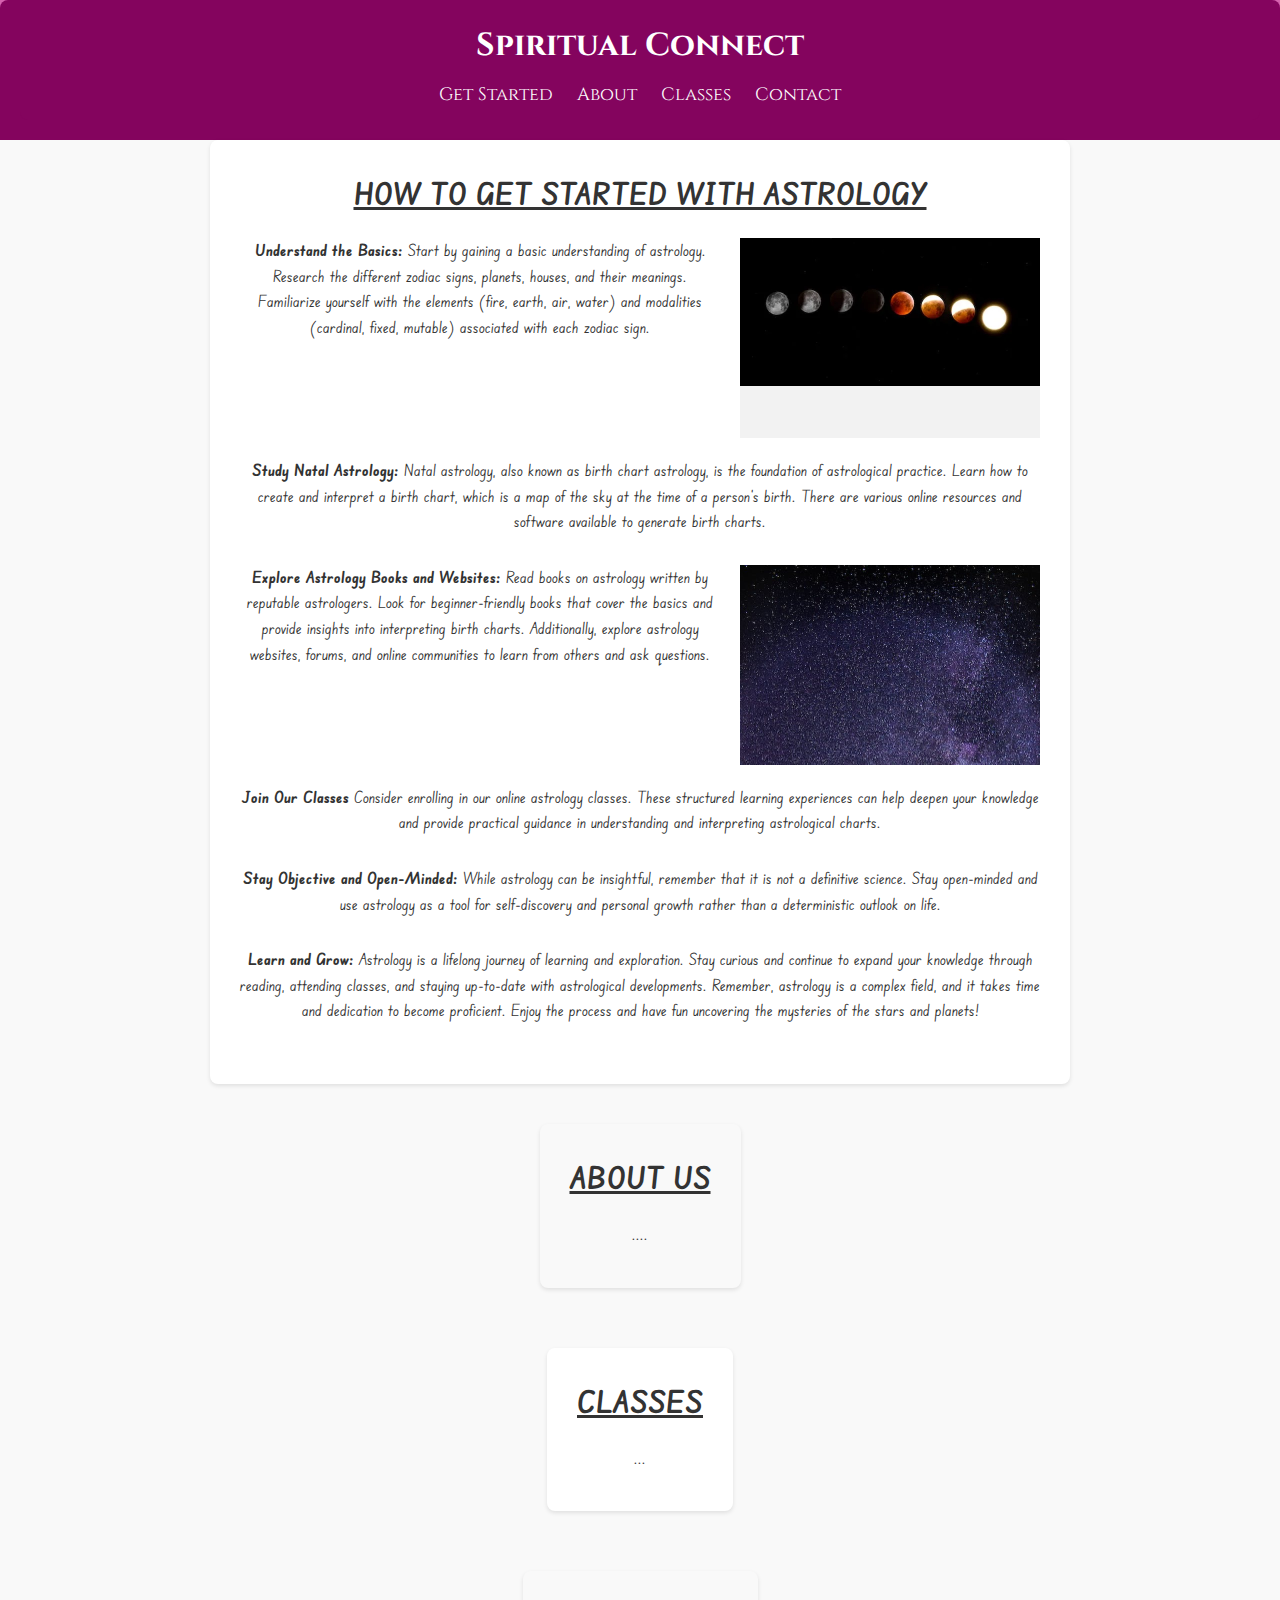
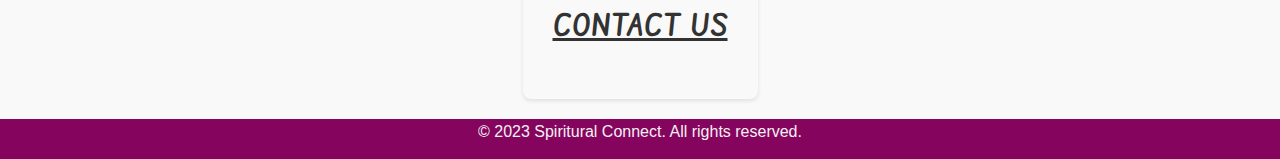
==== index.html @ 1abd909b "add image and style to first section" ====
<!DOCTYPE html>
<html lang="en">

<head>

    <meta charset="UTF-8">
    <meta http-equiv="X-UA-Compatible" content="IE=edge">
    <meta name="viewport" content="width=device-width, initial-scale=1.0">
    <meta name="description" content="" />
    <meta name="keywords" content="" />
    <meta name="author" content="" />

    <link rel="stylesheet" href="assets/css/style.css">
    <title> Spiritual Connect</title>

</head>

<body>
    <header>
        <h1>Spiritual Connect</h1>

        <nav>
            <a href="#get-started">Get Started</a>
            <a href="#about">About</a>
            <a href="#classes">Classes</a>
            <a href="#contact">Contact</a>
    
        </nav>
    </header>



    <main>
        <!--Start of get started section-->
        <section id="get-started">
            <h2><u>HOW TO GET STARTED WITH ASTROLOGY</u></h2>
          
            <div class="content">
              <p><strong>Understand the Basics:</strong>
                Start by gaining a basic understanding of astrology.
                Research the different zodiac signs, planets, houses, and their meanings. 
                Familiarize yourself with the elements (fire, earth, air, water) and modalities (cardinal, fixed, mutable) associated with each zodiac sign.
              </p>
              <div class="image-container">
                <img src="assets/images/moon.image.webp" alt="Moon phases">
              </div>
            </div>
          
            <div class="content">
              <p><strong>Study Natal Astrology:</strong>
                Natal astrology, also known as birth chart astrology, is the foundation of astrological practice. 
                Learn how to create and interpret a birth chart, which is a map of the sky at the time of a person's birth. 
                There are various online resources and software available to generate birth charts.
              </p>
            </div>
          
            <div class="content">
              <p><strong>Explore Astrology Books and Websites:</strong>
                Read books on astrology written by reputable astrologers.
                Look for beginner-friendly books that cover the basics and provide insights into interpreting birth charts.
                Additionally, explore astrology websites, forums, and online communities to learn from others and ask questions.
              </p>
              <div class="image-container">
                <img src="assets/images/stars.image.jpeg" alt="stars image">
              </div>
            </div>
          
            <div class="content">
              <p><strong>Join Our Classes</strong>
                Consider enrolling in our online astrology classes. 
                These structured learning experiences can help deepen your knowledge and provide practical guidance in understanding and interpreting astrological charts.
              </p>
            </div>
          
            <div class="content">
              <p><strong>Stay Objective and Open-Minded:</strong>
                While astrology can be insightful, remember that it is not a definitive science. 
                Stay open-minded and use astrology as a tool for self-discovery and personal growth rather than a deterministic outlook on life.
              </p>
            </div>
          
            <div class="content">
              <p>
                <strong>Learn and Grow:</strong>
                Astrology is a lifelong journey of learning and exploration. 
                Stay curious and continue to expand your knowledge through reading, attending classes, and staying up-to-date with astrological developments.
                Remember, astrology is a complex field, and it takes time and dedication to become proficient. 
                Enjoy the process and have fun uncovering the mysteries of the stars and planets!
              </p>
            </div>
          </section>
          

        

         <!--start of About Section -->
        <section id="about">
            <h2> <u>   ABOUT US  </u> </h2>
            <p>....</p>
        
        </section>

        <section id="classes"> 
        <h2> <u> CLASSES </u> </h2>
            <p> ...</p>
            </section>

        <section id="contact"> 
            <h2> <u> CONTACT US </u> </h2>

        </section>
    </main>





    <footer>
        <p>&copy; 2023 Spiritural Connect. All rights reserved.</p>
    </footer>



</body>

</html>
---- assets/css/style.css ----
@import url('https://fonts.googleapis.com/css2?family=Cinzel:wght@600&family=Edu+SA+Beginner&display=swap');

html {
    scroll-behavior: smooth;
}

/* Reset default margin and padding for all elements */
body, h1, h2, h3, p, ul, li {
    margin: 0;
    padding: 0;
}

body {
    line-height: 1.6;
}

/* Center the content within the viewport */
.container {
    display: flex;
    justify-content: center;
    align-items: center;
    min-height: 100vh;
    background-color: #f9f9f9;
}

/* Add spacing around the header */
header {
    text-align: center;
    padding: 20px;
    background-color: #84045e;
    color: #fff;
    border-radius: 8px 8px 0 0;
    font-family: cinzel, sans-serif;
}

/* Style the navigation links */
nav {
    background-color: #84045e;
    padding: 10px;
    text-align: center;
    border-radius: 0 0 8px 8px;
}

nav a {
    color: #fff;
    text-decoration: none;
    margin: 0 10px;
    font-size: 18px;

}

/* Style the sections */
section {
    padding: 50px;
    text-align: center;
}

section:nth-child(even) {
    background-color: #f9f9f9;
}

/* Add spacing between the sections */
section:not(:first-child) {
    margin-top: 20px;
}

nav a:hover {
    text-decoration: underline;
}



/* Center the content within the viewport */
main {
    display: flex;
    flex-direction: column;
    justify-content: center;
    align-items: center;
    min-height: 100vh;
    background-color: #f9f9f9;
    font-family: edu sa beginner;

}

/* Style sections */
section {
    max-width: 800px;
    margin: 20px;
    padding: 30px;
    background-color: #fff;
    box-shadow: 0 2px 4px rgba(0, 0, 0, 0.1);
    border-radius: 8px;
}



section h2 {
    font-size: 30px;
    margin-bottom: 20px;
}

section p {
    font-size: 16px;
    margin-bottom: 10px;
}

/* Add spacing between sections */
section:not(:first-child) {
    margin-top: 40px;
}

/* Global styles */
body {
    font-family: Arial, sans-serif;
    margin: 0;
    padding: 0;
    background-color: #d662af;
    color: #333;
}

h2 {
    text-align: center;
}

/* Add Images to get started */
/* Style for the section container */
#get-started {
    max-width: 800px; /* Adjust as needed */
    margin: 0 auto; /* Center the section horizontally */
  }
  
  /* Style for the content container */
  .content {
    margin-bottom: 20px; /* Add spacing between content sections */
    display: flex; /* Use flexbox to display text and image side by side */
    align-items: flex-start; /* Align items at the top */
  }
  
  /* Style for the images */
  .image-container {
    flex-shrink: 0; /* Prevent the image from shrinking to fit */
    margin-left: 20px; /* Add spacing between the text and image */
    max-width: 300px; /* Limit the width of the images */
    height: 200px; /* Set the height of the image container */
    background-color: #f2f2f2; /* Add a background color for better visibility */
    overflow: hidden; /* Hide any overflowing image content */
  }
  
  .image-container img {
    width: 100%;
    height: auto;
    display: block;
  }
  


footer {
    background-color: #84045e;
    color: #f5f0f3;
    text-align: center;
    width: 100%;
    height: 2.5rem;

}
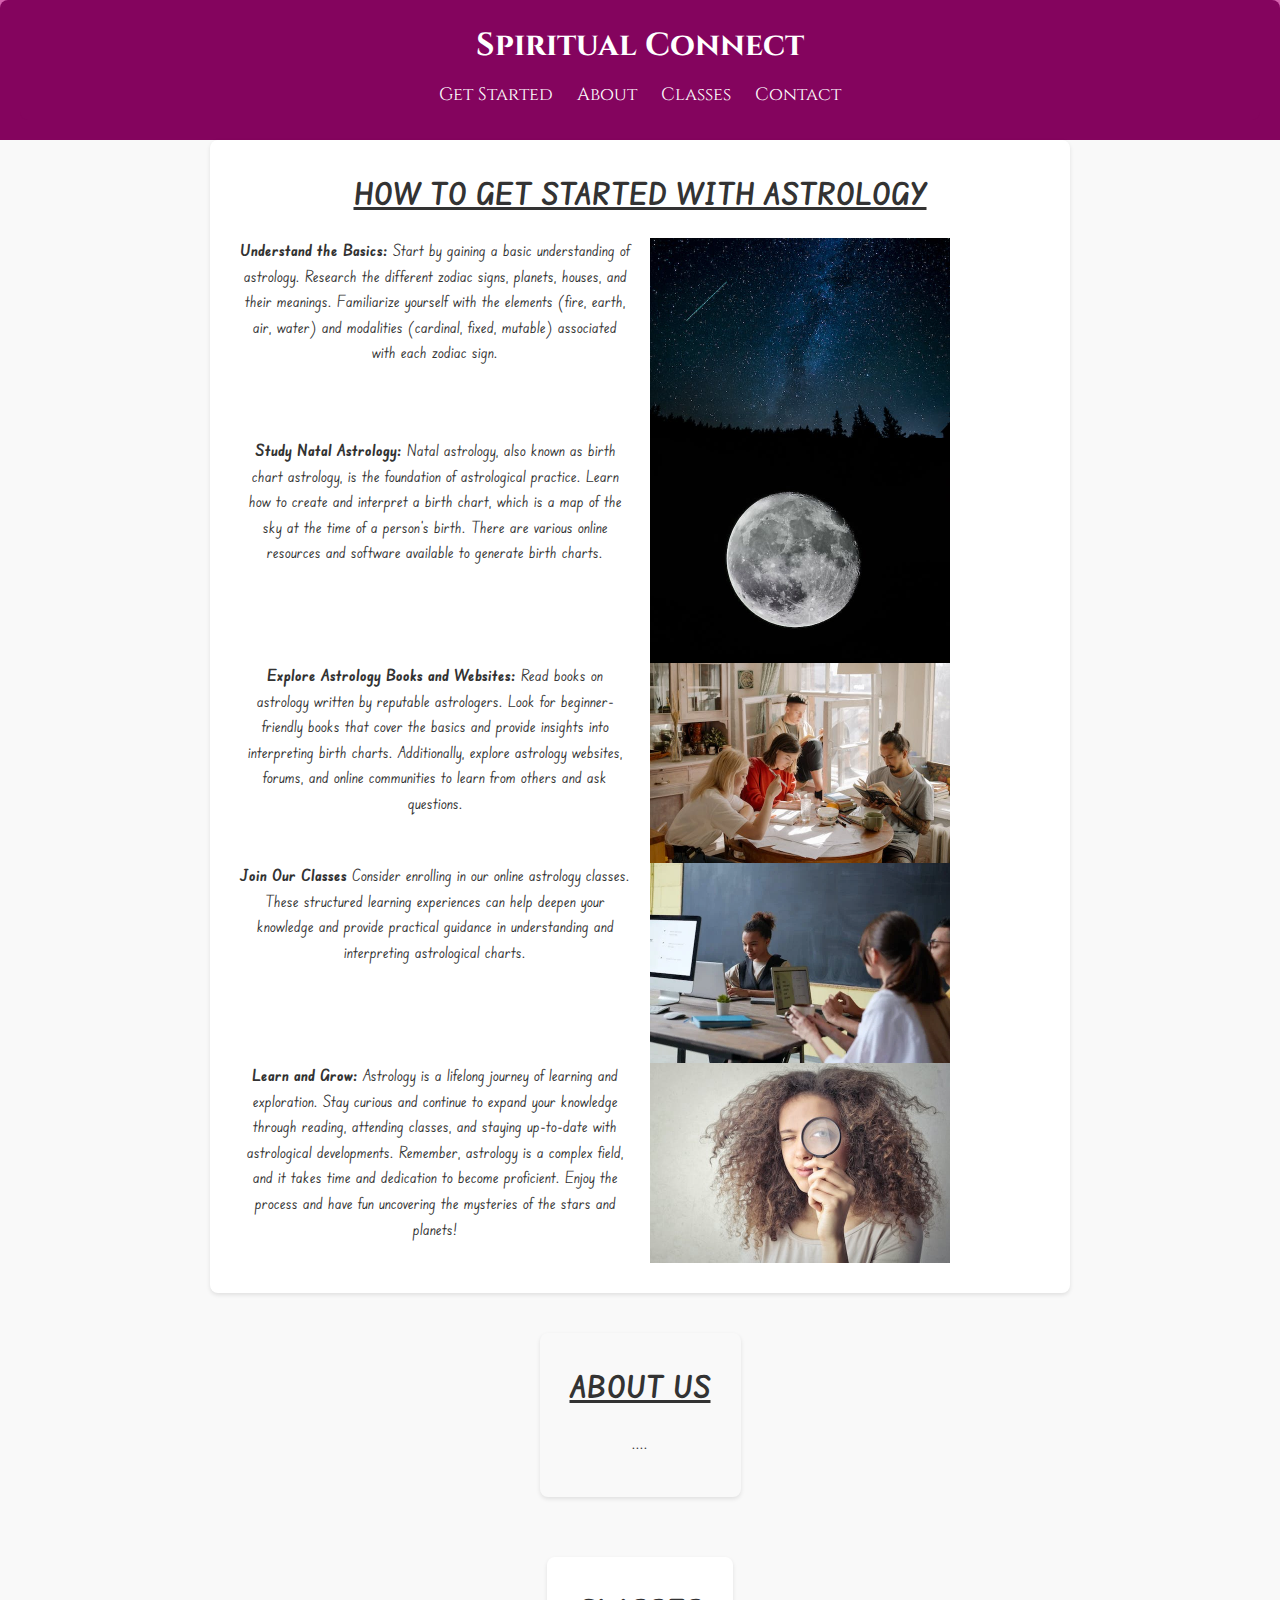
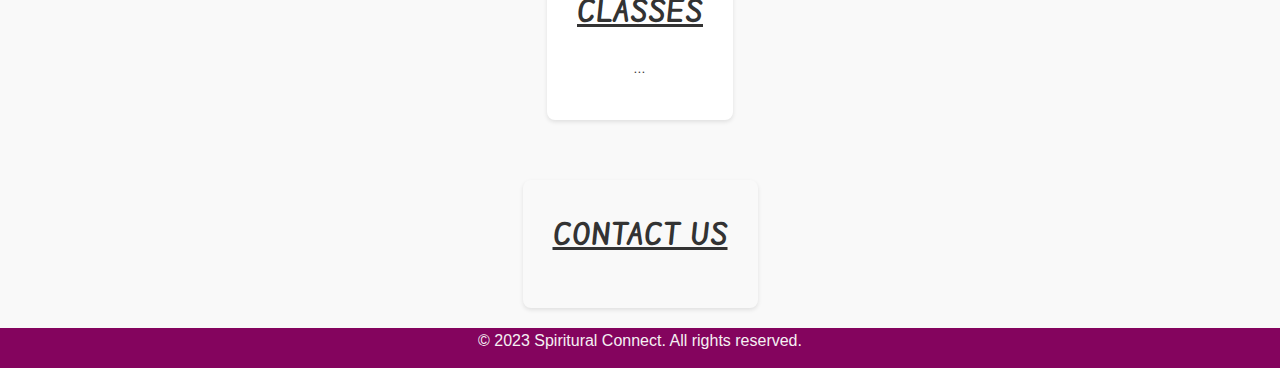
==== commit bc463ad0: "add images to first section" ====
--- a/index.html
+++ b/index.html
@@ -24,88 +24,112 @@
             <a href="#about">About</a>
             <a href="#classes">Classes</a>
             <a href="#contact">Contact</a>
-    
+
         </nav>
     </header>
 
 
 
     <main>
-        <!--Start of get started section-->
         <section id="get-started">
             <h2><u>HOW TO GET STARTED WITH ASTROLOGY</u></h2>
-          
+
             <div class="content">
-              <p><strong>Understand the Basics:</strong>
-                Start by gaining a basic understanding of astrology.
-                Research the different zodiac signs, planets, houses, and their meanings. 
-                Familiarize yourself with the elements (fire, earth, air, water) and modalities (cardinal, fixed, mutable) associated with each zodiac sign.
-              </p>
-              <div class="image-container">
-                <img src="assets/images/moon.image.webp" alt="Moon phases">
-              </div>
+                <div class="text-column">
+                    <p><strong>Understand the Basics:</strong>
+                        Start by gaining a basic understanding of astrology.
+                        Research the different zodiac signs, planets, houses, and their meanings.
+                        Familiarize yourself with the elements (fire, earth, air, water) and modalities (cardinal,
+                        fixed, mutable) associated with each zodiac sign.
+                    </p>
+                </div>
+                <div class="image-column">
+                    <img src="assets/images/stars image updated.jpeg" alt="star image">
+                </div>
             </div>
-          
+
             <div class="content">
-              <p><strong>Study Natal Astrology:</strong>
-                Natal astrology, also known as birth chart astrology, is the foundation of astrological practice. 
-                Learn how to create and interpret a birth chart, which is a map of the sky at the time of a person's birth. 
-                There are various online resources and software available to generate birth charts.
-              </p>
+                <div class="text-column">
+                    <p><strong>Study Natal Astrology:</strong>
+                        Natal astrology, also known as birth chart astrology, is the foundation of astrological
+                        practice.
+                        Learn how to create and interpret a birth chart, which is a map of the sky at the time of a
+                        person's birth.
+                        There are various online resources and software available to generate birth charts.
+                    </p>
+                </div>
+                <div class="image-column">
+                    <img src="assets/images/moon.image.jpeg" alt="moon image">
+                </div>
             </div>
-          
+
+
+
             <div class="content">
-              <p><strong>Explore Astrology Books and Websites:</strong>
-                Read books on astrology written by reputable astrologers.
-                Look for beginner-friendly books that cover the basics and provide insights into interpreting birth charts.
-                Additionally, explore astrology websites, forums, and online communities to learn from others and ask questions.
-              </p>
-              <div class="image-container">
-                <img src="assets/images/stars.image.jpeg" alt="stars image">
-              </div>
+                <div class="text-column">
+                    <p><strong>Explore Astrology Books and Websites:</strong>
+                        Read books on astrology written by reputable astrologers.
+                        Look for beginner-friendly books that cover the basics and provide insights into interpreting
+                        birth charts.
+                        Additionally, explore astrology websites, forums, and online communities to learn from others
+                        and ask questions.
+                    </p>
+                </div>
+                <div class="image-column">
+                    <img src="assets/images/learning.jpeg" alt="moon image">
+                </div>
             </div>
-          
+
             <div class="content">
-              <p><strong>Join Our Classes</strong>
-                Consider enrolling in our online astrology classes. 
-                These structured learning experiences can help deepen your knowledge and provide practical guidance in understanding and interpreting astrological charts.
-              </p>
+                <div class="text-column">
+                    <p><strong>Join Our Classes</strong>
+                        Consider enrolling in our online astrology classes.
+                        These structured learning experiences can help deepen your knowledge and provide practical
+                        guidance in understanding and interpreting astrological charts.
+                    </p>
+
+                </div>
+                <div class="image-column">
+                    <img src="assets/images/classroom.webp" alt="classroom">
+                </div>
             </div>
-          
             <div class="content">
-              <p><strong>Stay Objective and Open-Minded:</strong>
-                While astrology can be insightful, remember that it is not a definitive science. 
-                Stay open-minded and use astrology as a tool for self-discovery and personal growth rather than a deterministic outlook on life.
-              </p>
+                <div class="text-column">
+                    <p>
+                        <strong>Learn and Grow:</strong>
+                        Astrology is a lifelong journey of learning and exploration.
+                        Stay curious and continue to expand your knowledge through reading, attending classes, and
+                        staying up-to-date with astrological developments.
+                        Remember, astrology is a complex field, and it takes time and dedication to become proficient.
+                        Enjoy the process and have fun uncovering the mysteries of the stars and planets!
+                    </p>
+
+
+                </div>
+                <div class="image-column">
+                    <img src="assets/images/curious.jpeg" alt="curious person with magnifying glass">
+                </div>
             </div>
-          
-            <div class="content">
-              <p>
-                <strong>Learn and Grow:</strong>
-                Astrology is a lifelong journey of learning and exploration. 
-                Stay curious and continue to expand your knowledge through reading, attending classes, and staying up-to-date with astrological developments.
-                Remember, astrology is a complex field, and it takes time and dedication to become proficient. 
-                Enjoy the process and have fun uncovering the mysteries of the stars and planets!
-              </p>
-            </div>
-          </section>
-          
 
-        
-
-         <!--start of About Section -->
-        <section id="about">
-            <h2> <u>   ABOUT US  </u> </h2>
-            <p>....</p>
-        
         </section>
 
-        <section id="classes"> 
-        <h2> <u> CLASSES </u> </h2>
+
+
+
+
+        <!--start of About Section -->
+        <section id="about">
+            <h2> <u> ABOUT US </u> </h2>
+            <p>....</p>
+
+        </section>
+
+        <section id="classes">
+            <h2> <u> CLASSES </u> </h2>
             <p> ...</p>
-            </section>
+        </section>
 
-        <section id="contact"> 
+        <section id="contact">
             <h2> <u> CONTACT US </u> </h2>
 
         </section>
--- a/assets/css/style.css
+++ b/assets/css/style.css
@@ -131,29 +131,30 @@
   
   /* Style for the content container */
   .content {
-    margin-bottom: 20px; /* Add spacing between content sections */
-    display: flex; /* Use flexbox to display text and image side by side */
+    display: grid;
+    grid-template-columns: 1fr 1fr; /* Two equal columns */
+    gap: 20px; /* Gap between the columns */
     align-items: flex-start; /* Align items at the top */
   }
   
-  /* Style for the images */
-  .image-container {
-    flex-shrink: 0; /* Prevent the image from shrinking to fit */
-    margin-left: 20px; /* Add spacing between the text and image */
-    max-width: 300px; /* Limit the width of the images */
-    height: 200px; /* Set the height of the image container */
-    background-color: #f2f2f2; /* Add a background color for better visibility */
-    overflow: hidden; /* Hide any overflowing image content */
+  /* Style for the text column */
+  .text-column {
+    /* Add any additional styling for the text column */
   }
   
-  .image-container img {
+  /* Style for the image column */
+  .image-column {
+    max-width: 300px; /* Limit the width of the images */
+  }
+  
+  .image-column img {
     width: 100%;
     height: auto;
     display: block;
   }
   
 
-
+  
 footer {
     background-color: #84045e;
     color: #f5f0f3;
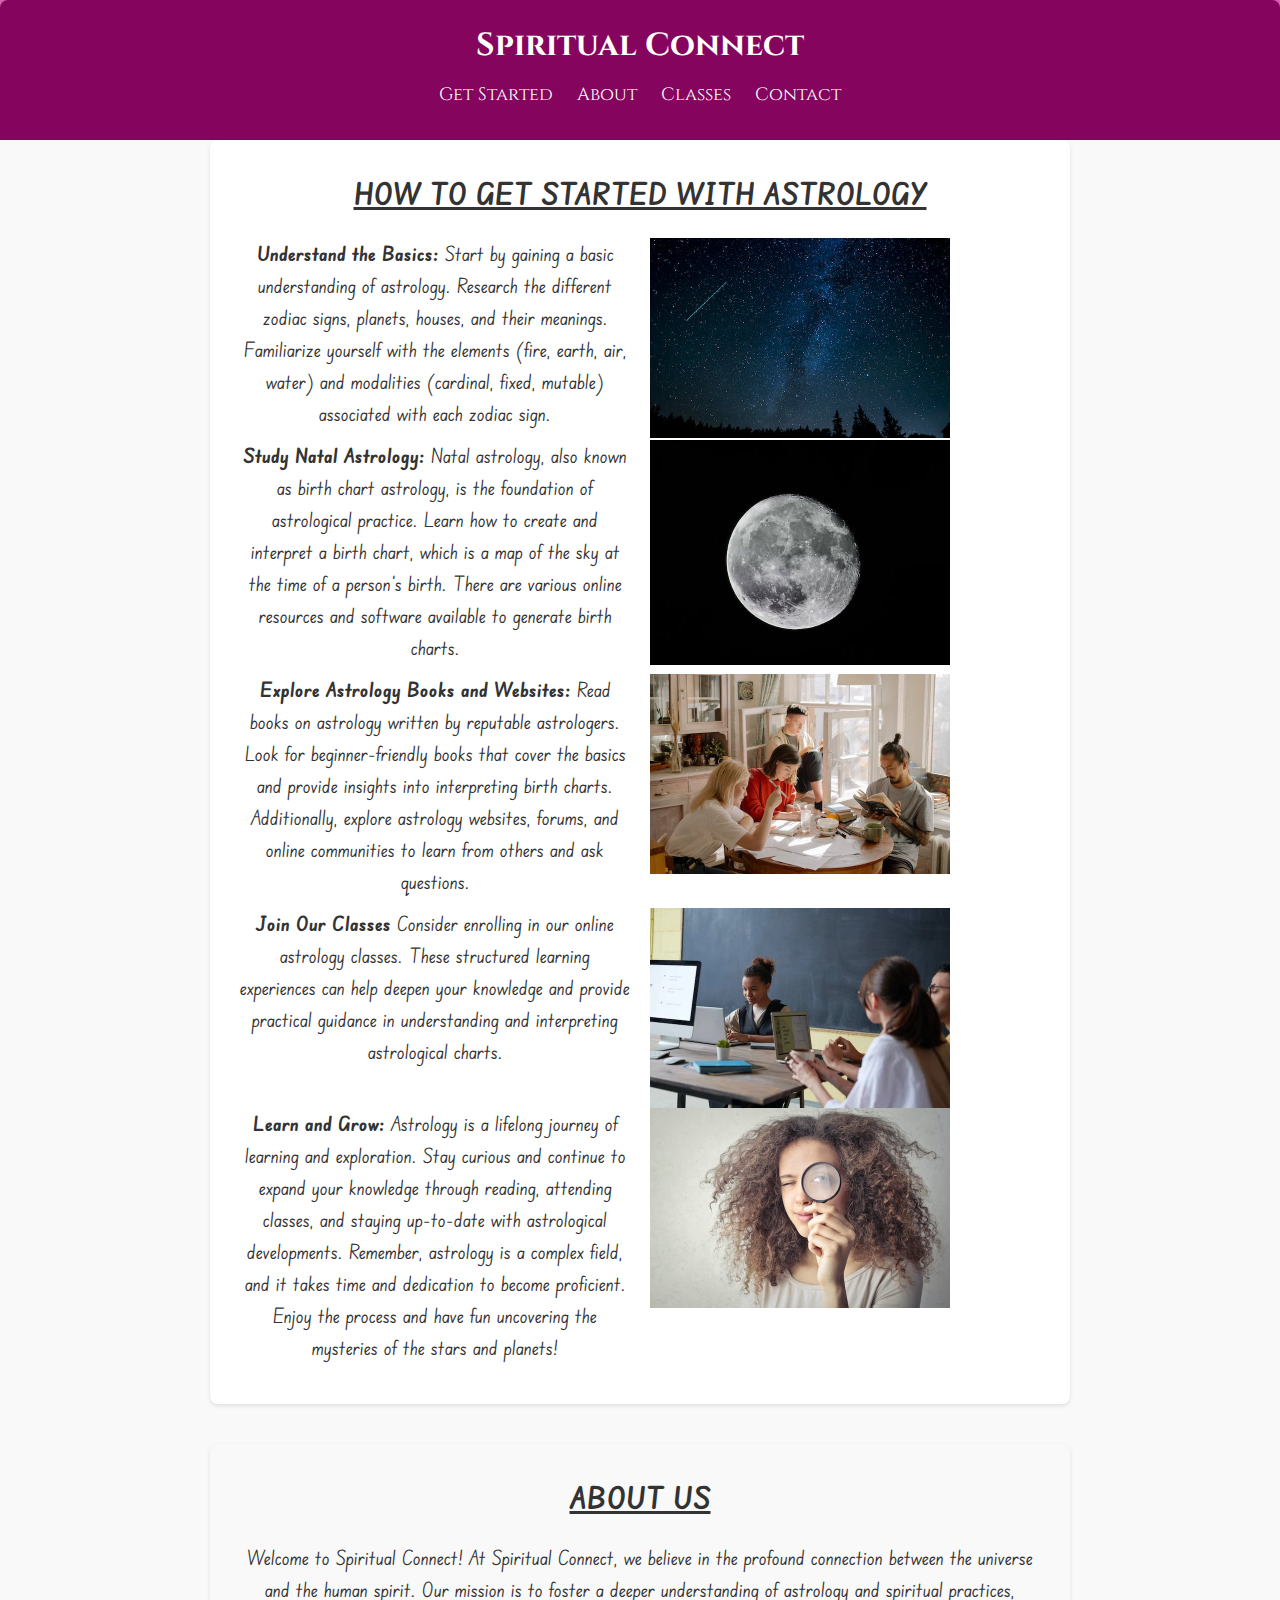
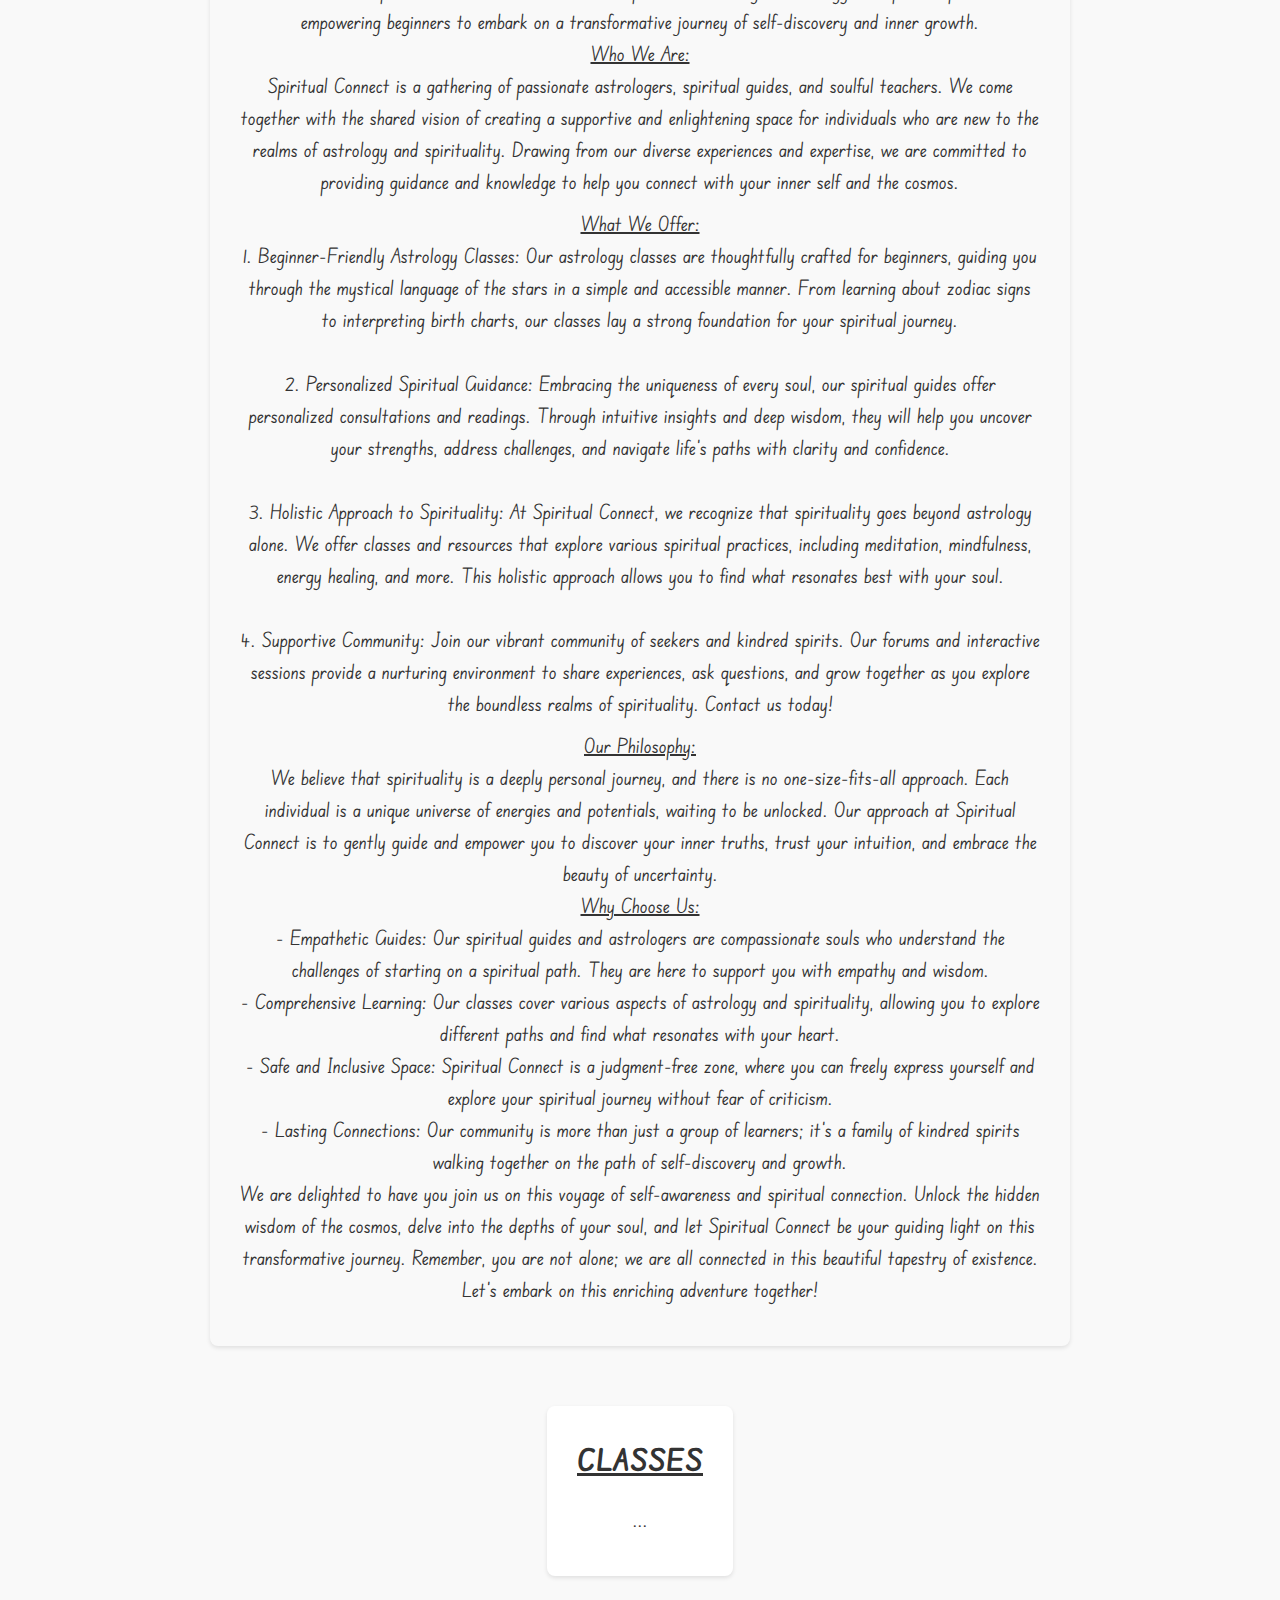
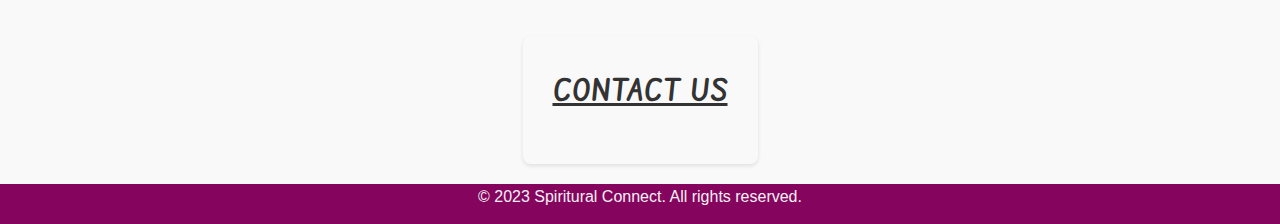
==== commit e9818845: "expand about section and structure it" ====
--- a/index.html
+++ b/index.html
@@ -120,7 +120,53 @@
         <!--start of About Section -->
         <section id="about">
             <h2> <u> ABOUT US </u> </h2>
-            <p>....</p>
+            <p>
+                Welcome to Spiritual Connect!
+
+                At Spiritual Connect, we believe in the profound connection between the universe and the human spirit. Our mission is to foster a deeper understanding of astrology and spiritual practices, empowering beginners to embark on a transformative journey of self-discovery and inner growth.
+                <br>
+             <u> Who We Are: </u> 
+             <br>
+                
+                Spiritual Connect is a gathering of passionate astrologers, spiritual guides, and soulful teachers. We come together with the shared vision of creating a supportive and enlightening space for individuals who are new to the realms of astrology and spirituality. Drawing from our diverse experiences and expertise, we are committed to providing guidance and knowledge to help you connect with your inner self and the cosmos.
+            </p>
+            <p>
+             <u> What We Offer:</u>
+                <br>
+        
+                1. Beginner-Friendly Astrology Classes: Our astrology classes are thoughtfully crafted for beginners, guiding you through the mystical language of the stars in a simple and accessible manner. From learning about zodiac signs to interpreting birth charts, our classes lay a strong foundation for your spiritual journey.
+                <br>
+                <br>
+                2. Personalized Spiritual Guidance: Embracing the uniqueness of every soul, our spiritual guides offer personalized consultations and readings. Through intuitive insights and deep wisdom, they will help you uncover your strengths, address challenges, and navigate life's paths with clarity and confidence.
+                <br>
+                <br>
+                3. Holistic Approach to Spirituality: At Spiritual Connect, we recognize that spirituality goes beyond astrology alone. We offer classes and resources that explore various spiritual practices, including meditation, mindfulness, energy healing, and more. This holistic approach allows you to find what resonates best with your soul.
+                <br>
+                <br>
+                4. Supportive Community: Join our vibrant community of seekers and kindred spirits. Our forums and interactive sessions provide a nurturing environment to share experiences, ask questions, and grow together as you explore the boundless realms of spirituality. Contact us today!
+                
+            </p>
+              
+            <p>
+          <u> Our Philosophy: </u>
+            <br>
+                
+                We believe that spirituality is a deeply personal journey, and there is no one-size-fits-all approach. Each individual is a unique universe of energies and potentials, waiting to be unlocked. Our approach at Spiritual Connect is to gently guide and empower you to discover your inner truths, trust your intuition, and embrace the beauty of uncertainty.
+                <br>
+
+            <u>   Why Choose Us: </u> 
+                <br>
+                - Empathetic Guides: Our spiritual guides and astrologers are compassionate souls who understand the challenges of starting on a spiritual path. They are here to support you with empathy and wisdom.
+                <br>
+                - Comprehensive Learning: Our classes cover various aspects of astrology and spirituality, allowing you to explore different paths and find what resonates with your heart.
+                <br>
+                - Safe and Inclusive Space: Spiritual Connect is a judgment-free zone, where you can freely express yourself and explore your spiritual journey without fear of criticism.
+                <br>
+                - Lasting Connections: Our community is more than just a group of learners; it's a family of kindred spirits walking together on the path of self-discovery and growth.
+                <br>
+                We are delighted to have you join us on this voyage of self-awareness and spiritual connection. Unlock the hidden wisdom of the cosmos, delve into the depths of your soul, and let Spiritual Connect be your guiding light on this transformative journey. Remember, you are not alone; we are all connected in this beautiful tapestry of existence. Let's embark on this enriching adventure together!
+            </p>
+            </p>
 
         </section>
 
--- a/assets/css/style.css
+++ b/assets/css/style.css
@@ -100,7 +100,7 @@
 }
 
 section p {
-    font-size: 16px;
+    font-size: 20px;
     margin-bottom: 10px;
 }
 
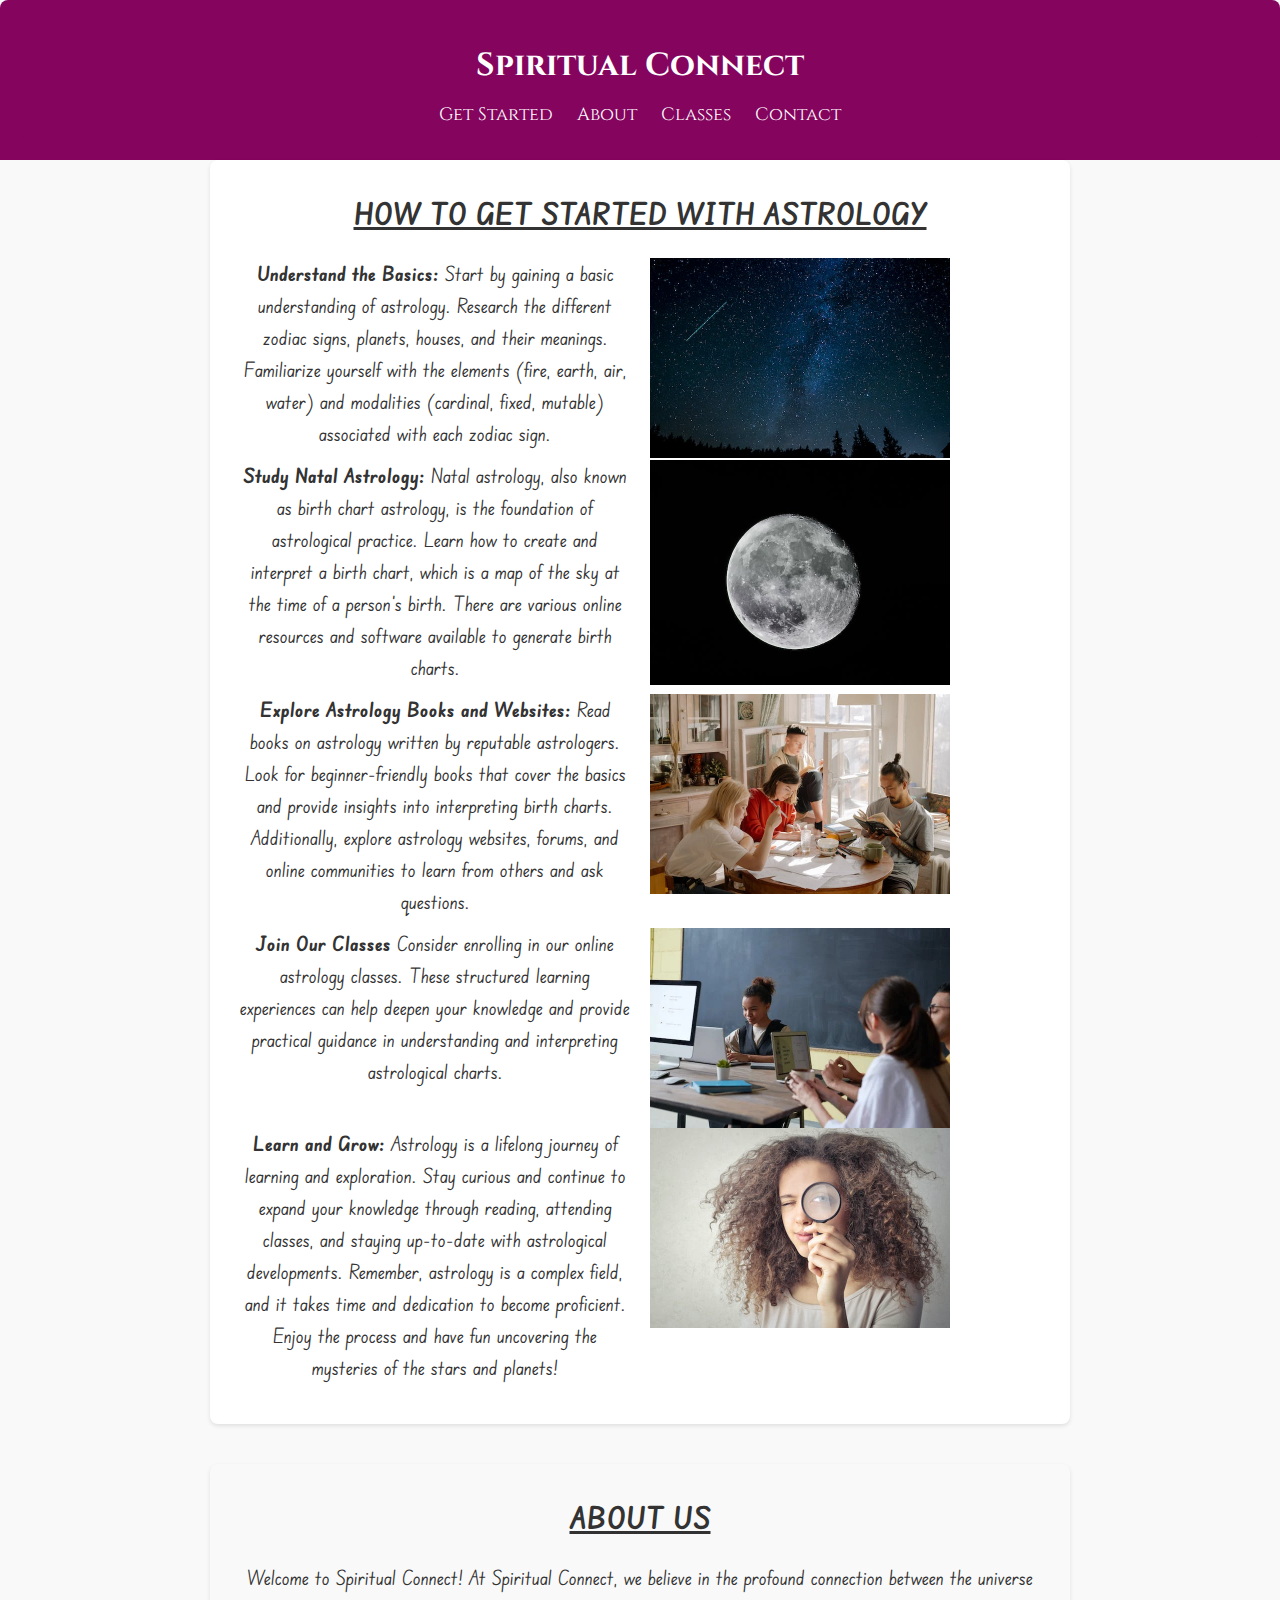
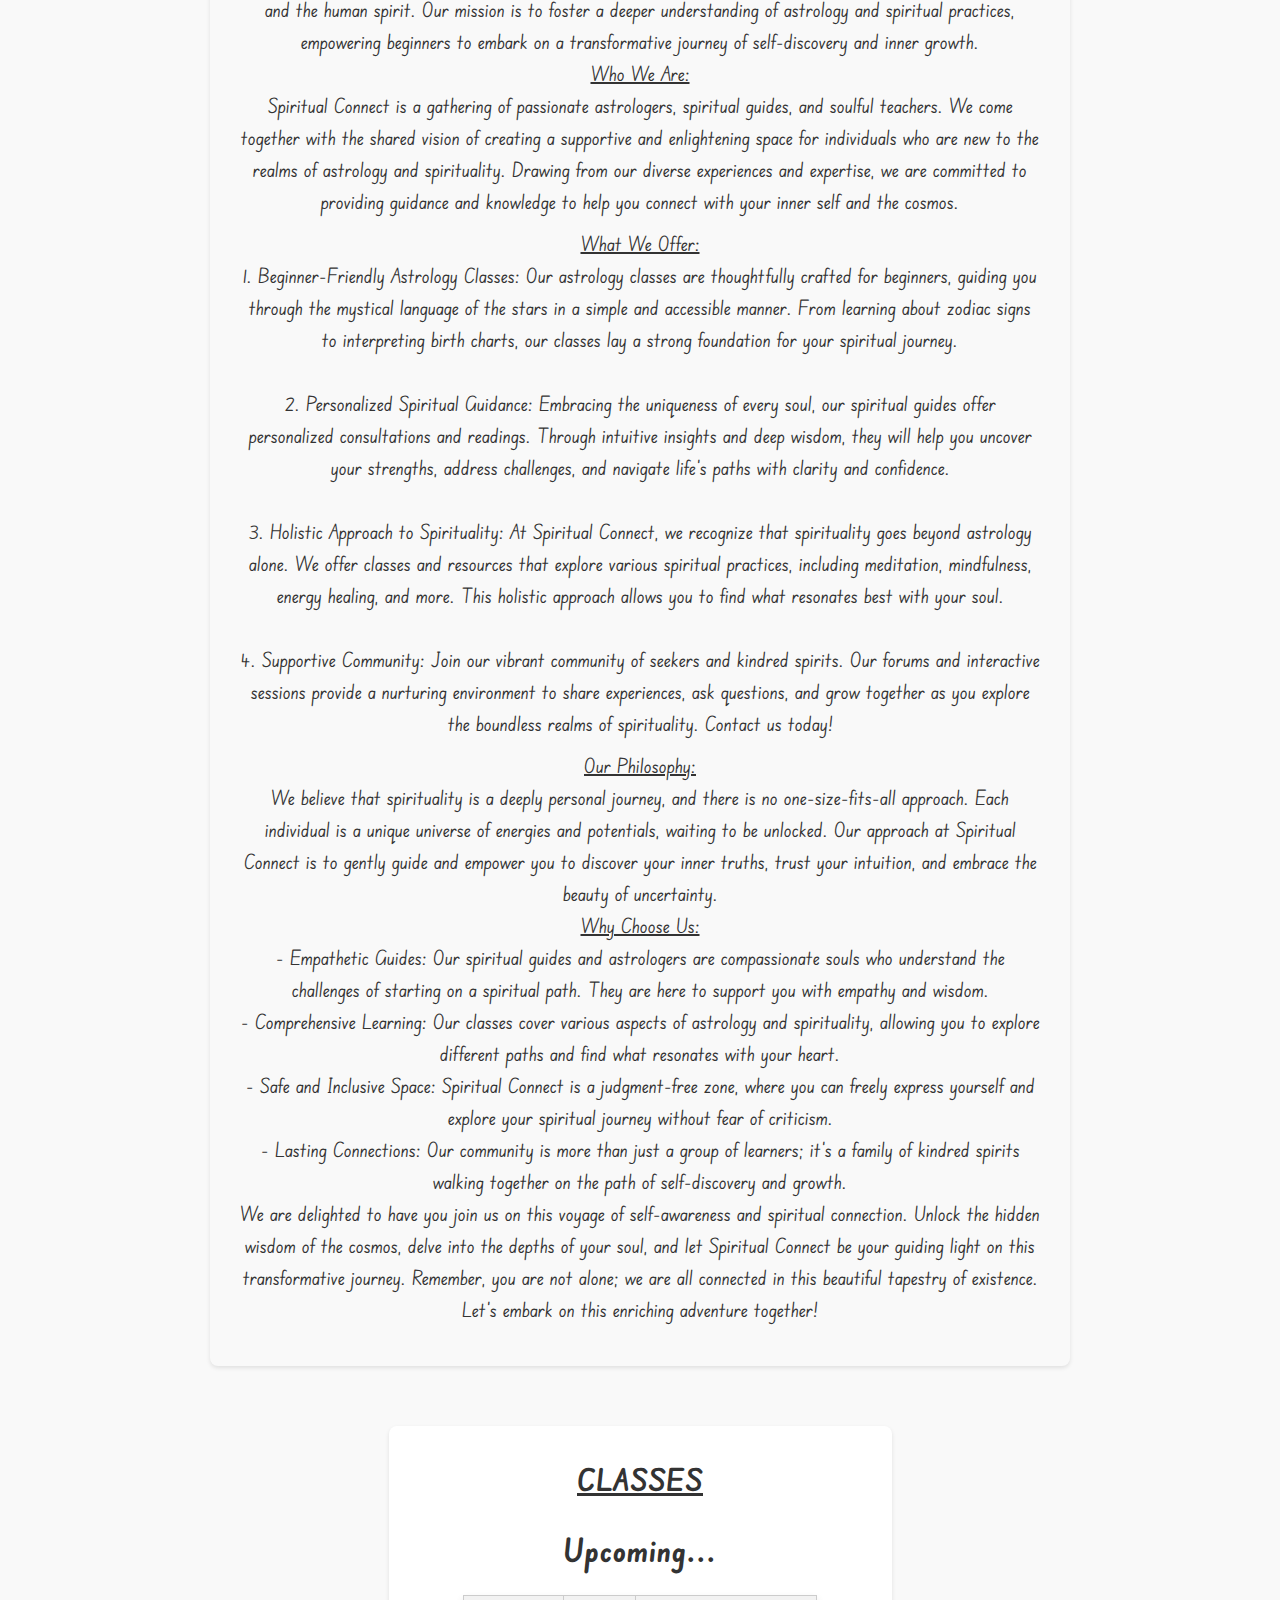
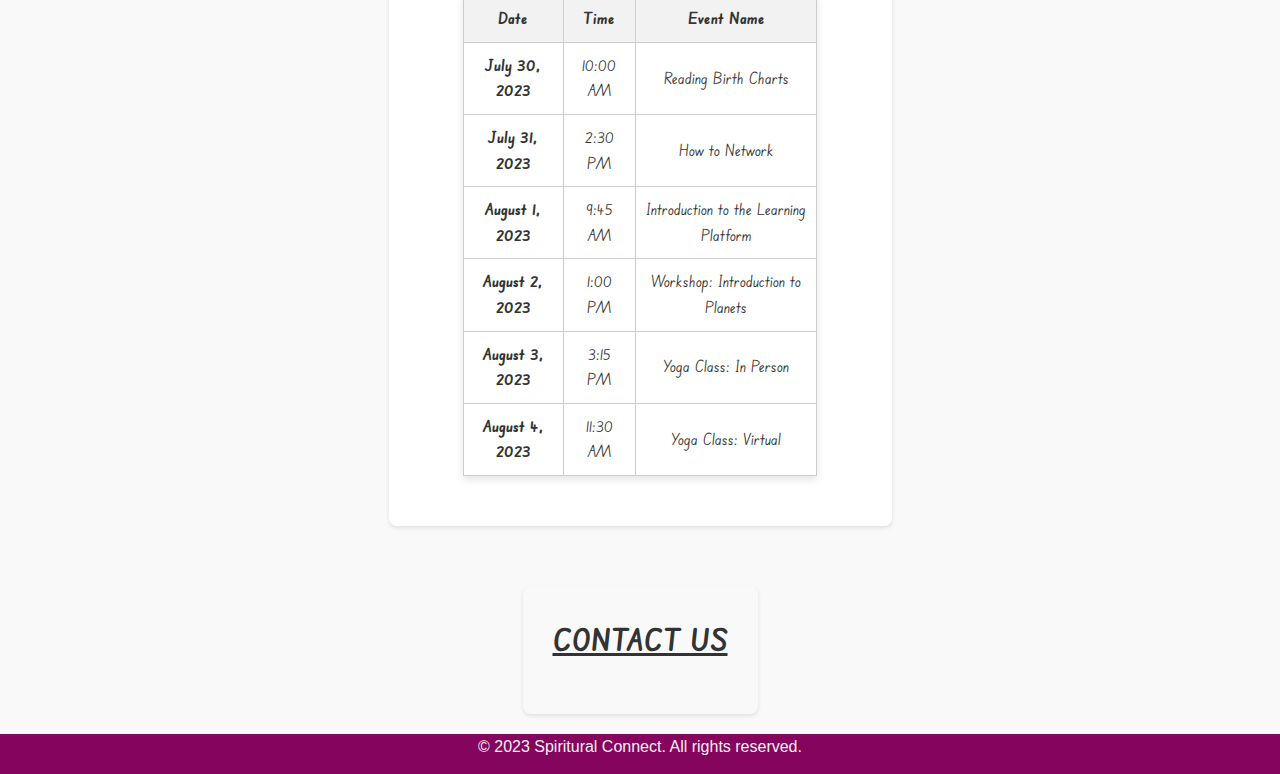
==== commit cb780f6a: "add a table with all events and classes, update the classes section" ====
--- a/index.html
+++ b/index.html
@@ -170,9 +170,54 @@
 
         </section>
 
+        
+
         <section id="classes">
             <h2> <u> CLASSES </u> </h2>
-            <p> ...</p>
+            <h1>Upcoming...</h1>
+
+<table>
+    <thead>
+        <tr>
+            <th>Date</th>
+            <th>Time</th>
+            <th>Event Name</th>
+        </tr>
+    </thead>
+    <tbody>
+        <tr>
+            <td>July 30, 2023</td>
+            <td>10:00 AM</td>
+            <td>Reading Birth Charts</td>
+        </tr>
+        <tr>
+            <td>July 31, 2023</td>
+            <td>2:30 PM</td>
+            <td>How to Network</td>
+        </tr>
+        <tr>
+            <td>August 1, 2023</td>
+            <td>9:45 AM</td>
+            <td>Introduction to the Learning Platform</td>
+        </tr>
+        <tr>
+            <td>August 2, 2023</td>
+            <td>1:00 PM</td>
+            <td>Workshop: Introduction to Planets</td>
+        </tr>
+        <tr>
+            <td>August 3, 2023</td>
+            <td>3:15 PM</td>
+            <td> Yoga Class: In Person  </td>
+        </tr>
+        <tr>
+            <td>August 4, 2023</td>
+            <td>11:30 AM</td>
+            <td>Yoga Class: Virtual</td>
+        </tr>
+    </tbody>
+</table>
+
         </section>
 
         <section id="contact">
--- a/assets/css/style.css
+++ b/assets/css/style.css
@@ -137,10 +137,9 @@
     align-items: flex-start; /* Align items at the top */
   }
   
-  /* Style for the text column */
-  .text-column {
-    /* Add any additional styling for the text column */
-  }
+
+
+  
   
   /* Style for the image column */
   .image-column {
@@ -153,8 +152,51 @@
     display: block;
   }
   
-
-  
+  /* editing the classes section */
+  /* styles.css */
+
+body {
+    font-family: Arial, sans-serif;
+    background-color: #f9f9f9;
+    margin: 0;
+    padding: 0;
+}
+
+h1 {
+    text-align: center;
+    margin-top: 20px;
+}
+
+table {
+    border-collapse: collapse;
+    width: 80%;
+    max-width: 600px;
+    margin: 20px auto;
+    background-color: #fff;
+    box-shadow: 0 4px 8px rgba(0, 0, 0, 0.1);
+}
+
+th, td {
+    border: 1px solid #ccc;
+    text-align: center;
+    padding: 10px;
+}
+
+th {
+    background-color: #f2f2f2;
+    font-weight: bold;
+}
+
+tr:hover {
+    background-color: #f2f2f2;
+}
+
+td:first-child {
+    font-weight: bold;
+}
+
+
+ 
 footer {
     background-color: #84045e;
     color: #f5f0f3;
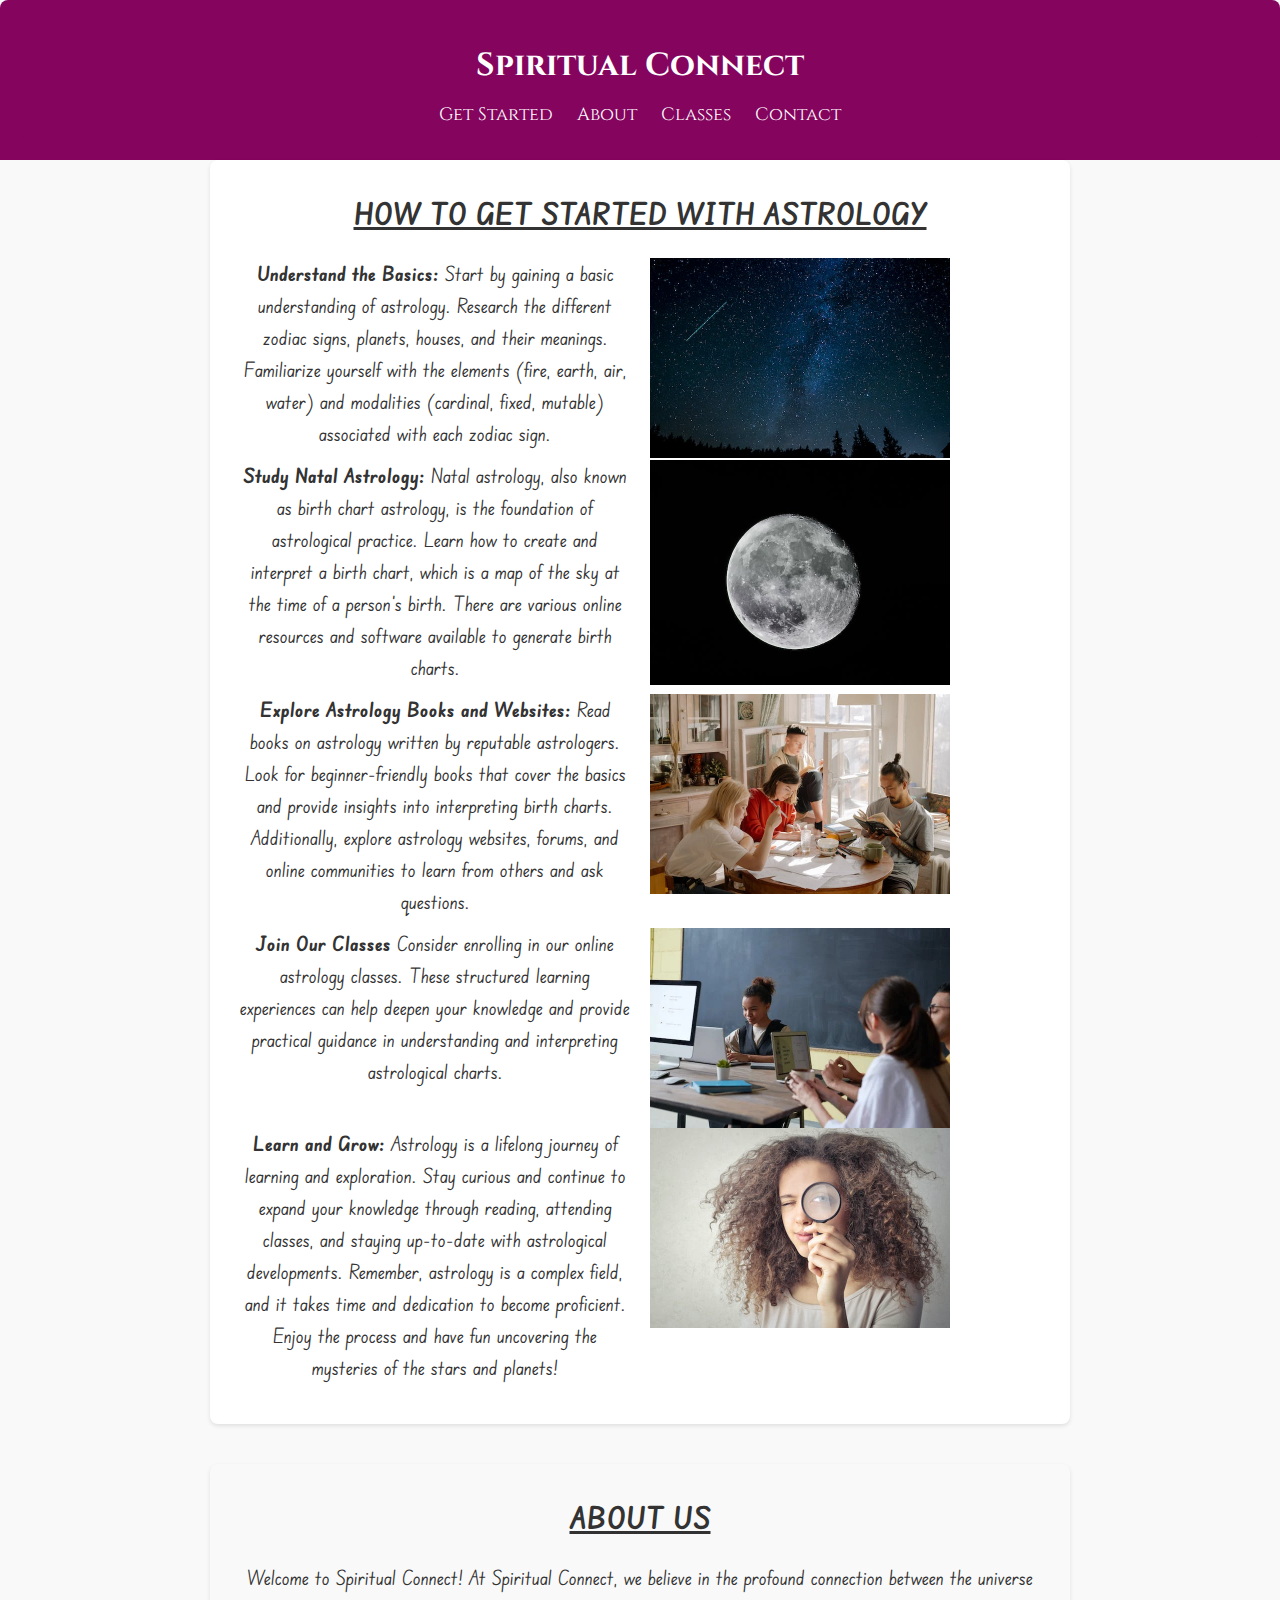
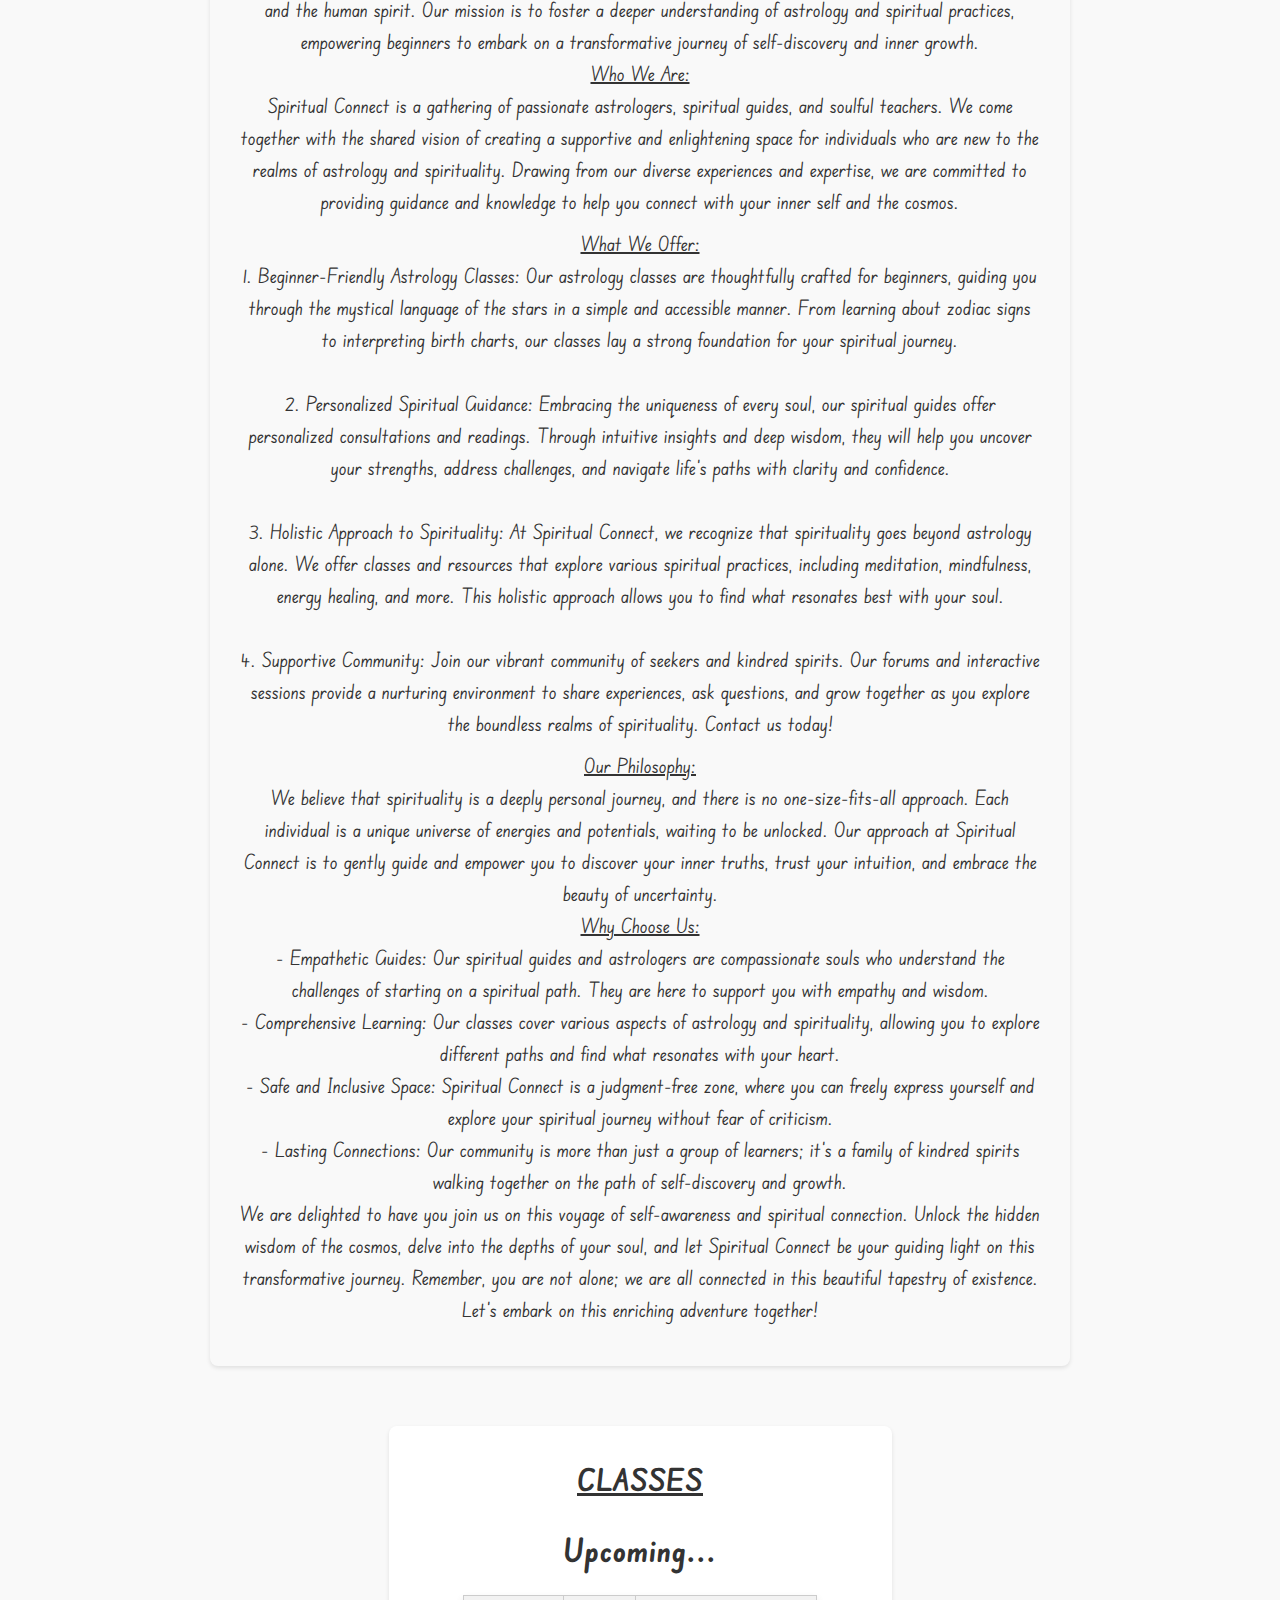
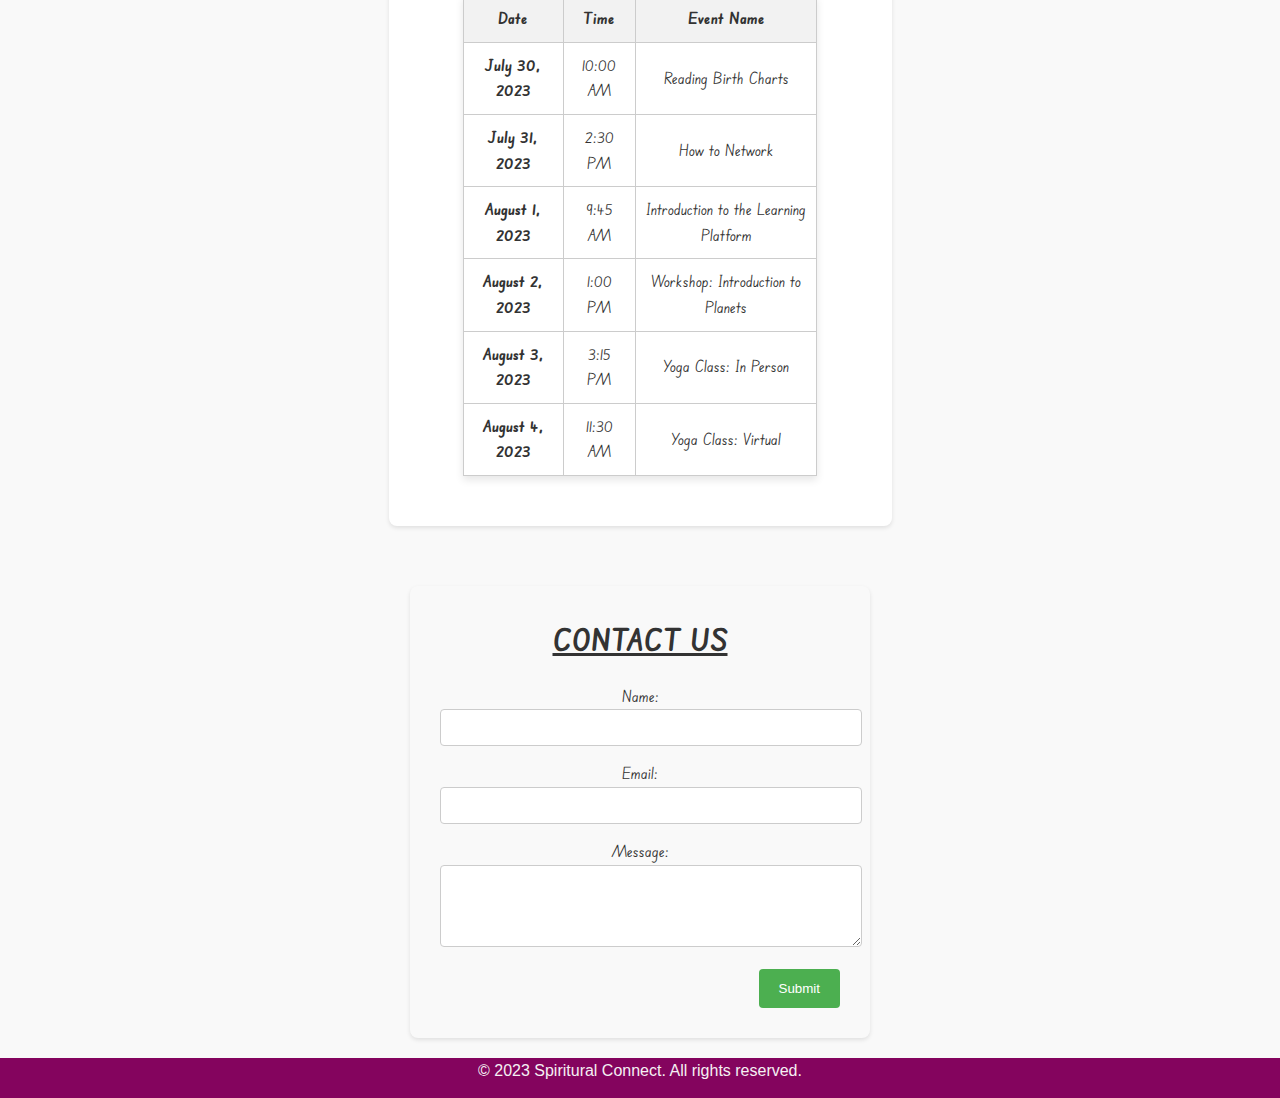
==== commit f3de8d4d: "extend and add a contact us section with a enquiry submission menu" ====
--- a/index.html
+++ b/index.html
@@ -220,8 +220,21 @@
 
         </section>
 
+
         <section id="contact">
             <h2> <u> CONTACT US </u> </h2>
+            <form action="/submit_contact_form" method="post">
+                <label for="name">Name:</label>
+                <input type="text" id="name" name="name" required>
+            
+                <label for="email">Email:</label>
+                <input type="email" id="email" name="email" required>
+            
+                <label for="message">Message:</label>
+                <textarea id="message" name="message" rows="4" required></textarea>
+            
+                <input type="submit" value="Submit">
+              </form>
 
         </section>
     </main>
--- a/assets/css/style.css
+++ b/assets/css/style.css
@@ -195,6 +195,39 @@
     font-weight: bold;
 }
 
+/*style the contact us section*/
+form {
+    max-width: 400px;
+    margin: 0 auto;
+  }
+
+  input[type="text"],
+  input[type="email"],
+  textarea {
+    width: 100%;
+    padding: 10px;
+    margin-bottom: 15px;
+    border: 1px solid #ccc;
+    border-radius: 4px;
+  }
+
+  textarea {
+    resize: vertical;
+  }
+
+  input[type="submit"] {
+    background-color: #4CAF50;
+    color: white;
+    padding: 12px 20px;
+    border: none;
+    border-radius: 4px;
+    cursor: pointer;
+    float: right;
+  }
+
+  input[type="submit"]:hover {
+    background-color: #45a049;
+  }
 
  
 footer {
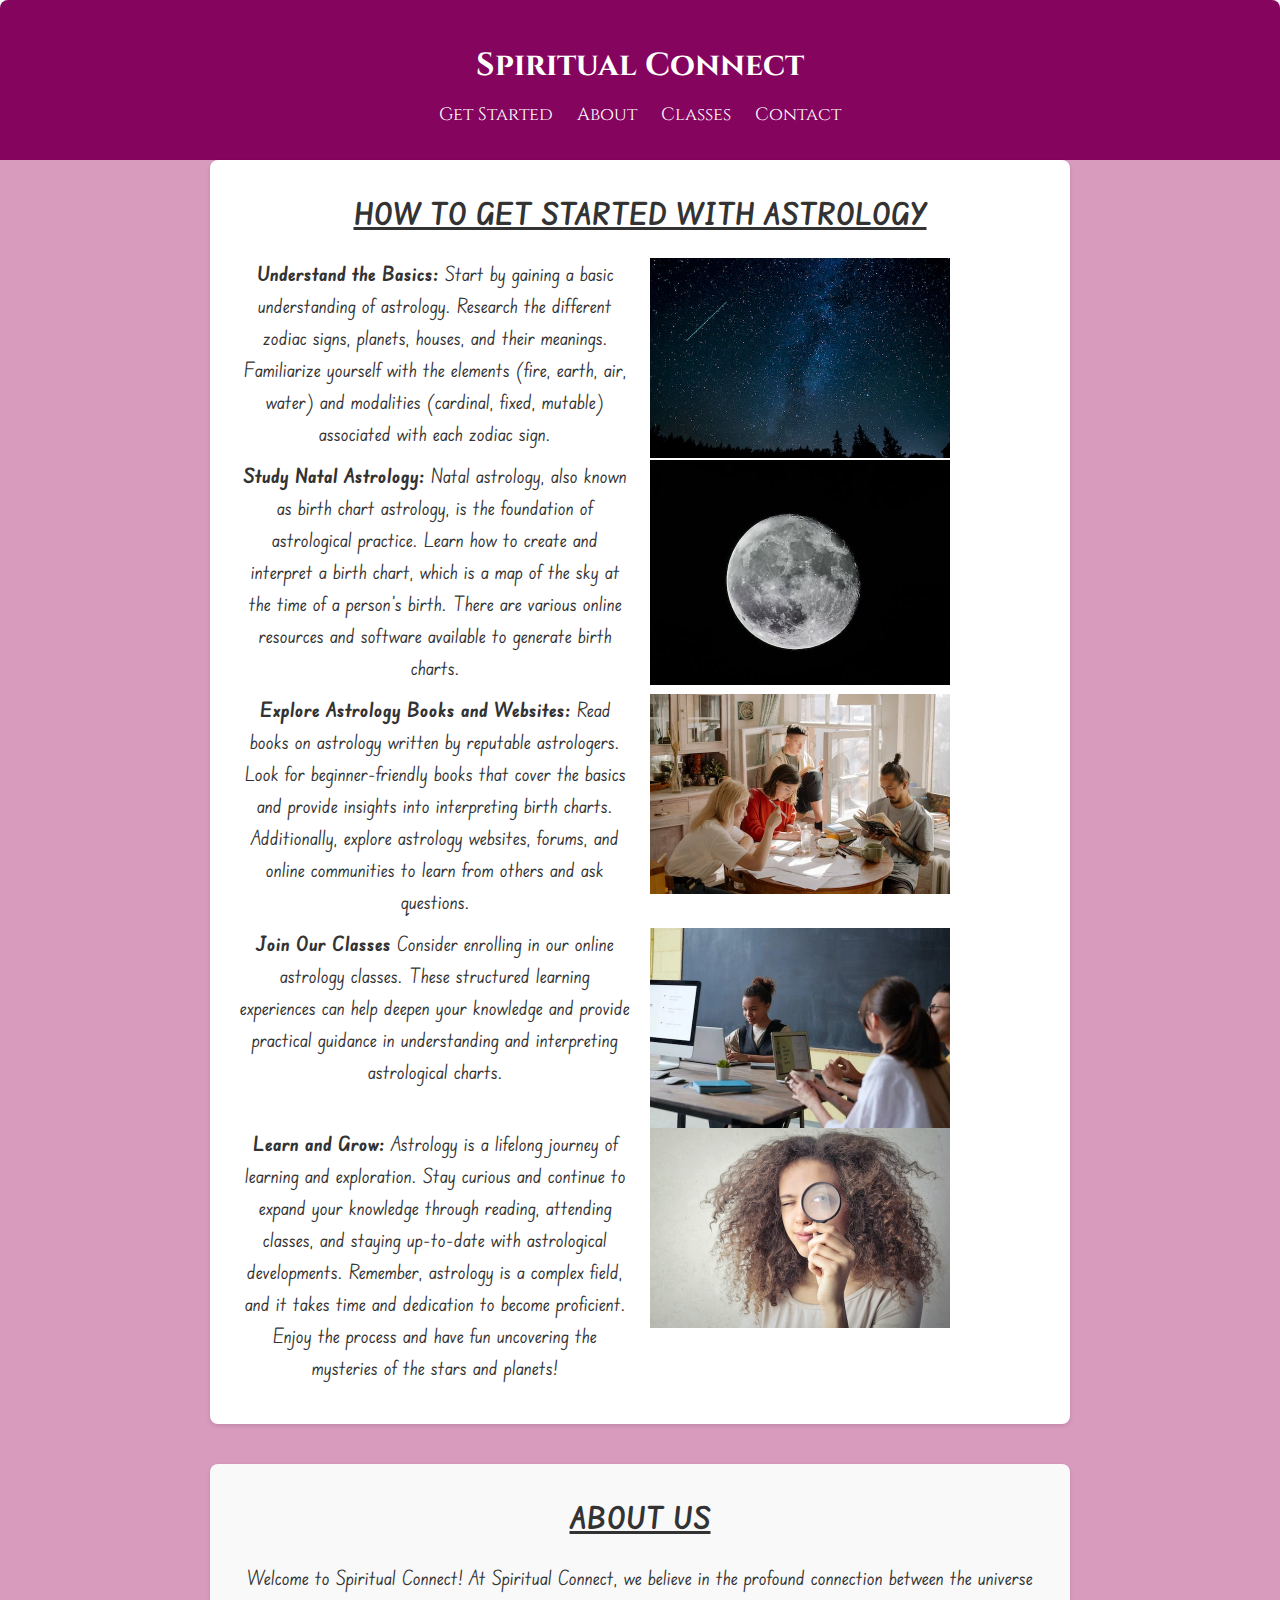
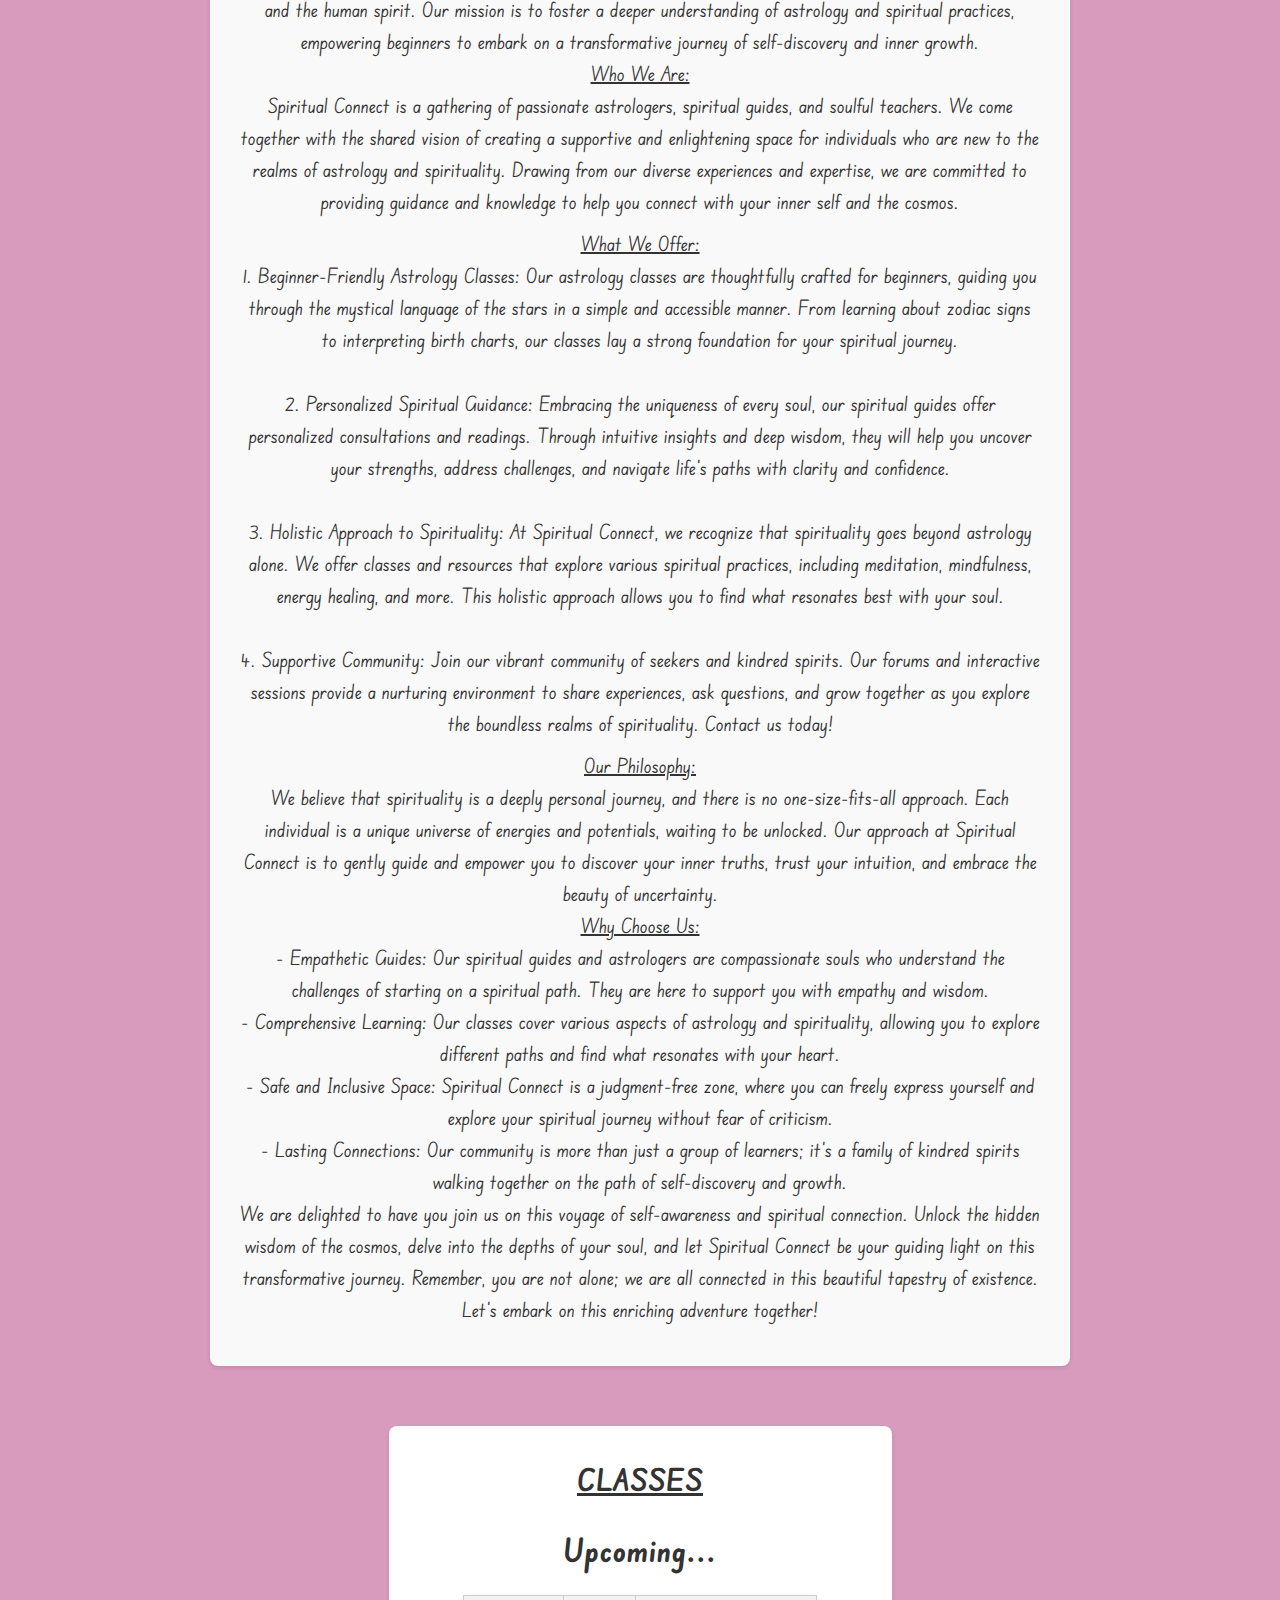
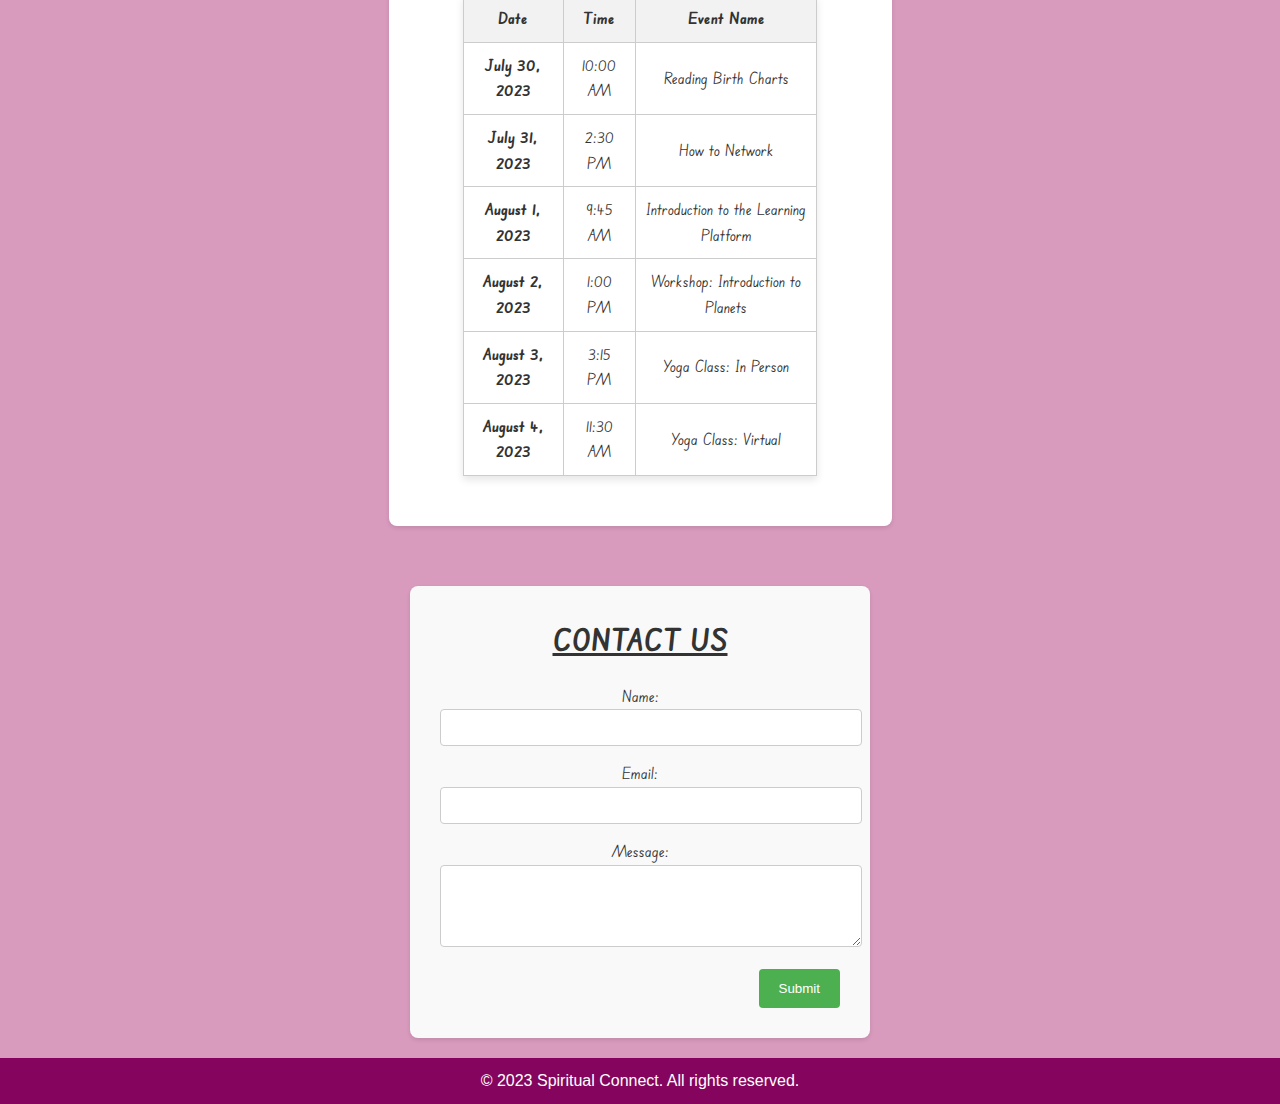
==== commit d4cd0286: "complete website" ====
--- a/index.html
+++ b/index.html
@@ -244,7 +244,8 @@
 
 
     <footer>
-        <p>&copy; 2023 Spiritural Connect. All rights reserved.</p>
+    
+        <p>&copy; 2023 Spiritual Connect. All rights reserved.</p>
     </footer>
 
 
--- a/assets/css/style.css
+++ b/assets/css/style.css
@@ -5,7 +5,13 @@
 }
 
 /* Reset default margin and padding for all elements */
-body, h1, h2, h3, p, ul, li {
+body,
+h1,
+h2,
+h3,
+p,
+ul,
+li {
     margin: 0;
     padding: 0;
 }
@@ -23,7 +29,7 @@
     background-color: #f9f9f9;
 }
 
-/* Add spacing around the header */
+/* header */
 header {
     text-align: center;
     padding: 20px;
@@ -31,9 +37,10 @@
     color: #fff;
     border-radius: 8px 8px 0 0;
     font-family: cinzel, sans-serif;
-}
-
-/* Style the navigation links */
+
+}
+
+/* Styles the navigation links */
 nav {
     background-color: #84045e;
     padding: 10px;
@@ -49,7 +56,7 @@
 
 }
 
-/* Style the sections */
+/* Styles the sections */
 section {
     padding: 50px;
     text-align: center;
@@ -77,7 +84,7 @@
     justify-content: center;
     align-items: center;
     min-height: 100vh;
-    background-color: #f9f9f9;
+    background-color: #d89abd;
     font-family: edu sa beginner;
 
 }
@@ -125,35 +132,41 @@
 /* Add Images to get started */
 /* Style for the section container */
 #get-started {
-    max-width: 800px; /* Adjust as needed */
-    margin: 0 auto; /* Center the section horizontally */
-  }
-  
-  /* Style for the content container */
-  .content {
+    max-width: 800px;
+    /* Adjust as needed */
+    margin: 0 auto;
+    /* Center the section horizontally */
+}
+
+/* Style for the content container */
+.content {
     display: grid;
-    grid-template-columns: 1fr 1fr; /* Two equal columns */
-    gap: 20px; /* Gap between the columns */
-    align-items: flex-start; /* Align items at the top */
-  }
-  
-
-
-  
-  
-  /* Style for the image column */
-  .image-column {
-    max-width: 300px; /* Limit the width of the images */
-  }
-  
-  .image-column img {
+    grid-template-columns: 1fr 1fr;
+    /* Two equal columns */
+    gap: 20px;
+    /* Gap between the columns */
+    align-items: flex-start;
+    /* Align items at the top */
+}
+
+
+
+
+
+/* Style for the image column */
+.image-column {
+    max-width: 300px;
+    /* Limit the width of the images */
+}
+
+.image-column img {
     width: 100%;
     height: auto;
     display: block;
-  }
-  
-  /* editing the classes section */
-  /* styles.css */
+}
+
+/* editing the classes section */
+/* styles.css */
 
 body {
     font-family: Arial, sans-serif;
@@ -176,7 +189,8 @@
     box-shadow: 0 4px 8px rgba(0, 0, 0, 0.1);
 }
 
-th, td {
+th,
+td {
     border: 1px solid #ccc;
     text-align: center;
     padding: 10px;
@@ -199,23 +213,23 @@
 form {
     max-width: 400px;
     margin: 0 auto;
-  }
-
-  input[type="text"],
-  input[type="email"],
-  textarea {
+}
+
+input[type="text"],
+input[type="email"],
+textarea {
     width: 100%;
     padding: 10px;
     margin-bottom: 15px;
     border: 1px solid #ccc;
     border-radius: 4px;
-  }
-
-  textarea {
+}
+
+textarea {
     resize: vertical;
-  }
-
-  input[type="submit"] {
+}
+
+input[type="submit"] {
     background-color: #4CAF50;
     color: white;
     padding: 12px 20px;
@@ -223,18 +237,16 @@
     border-radius: 4px;
     cursor: pointer;
     float: right;
-  }
-
-  input[type="submit"]:hover {
+}
+
+input[type="submit"]:hover {
     background-color: #45a049;
-  }
-
- 
+}
+
+
 footer {
     background-color: #84045e;
-    color: #f5f0f3;
-    text-align: center;
-    width: 100%;
-    height: 2.5rem;
-
+    color: #fff;
+    padding: 10px;
+    text-align: center;
 }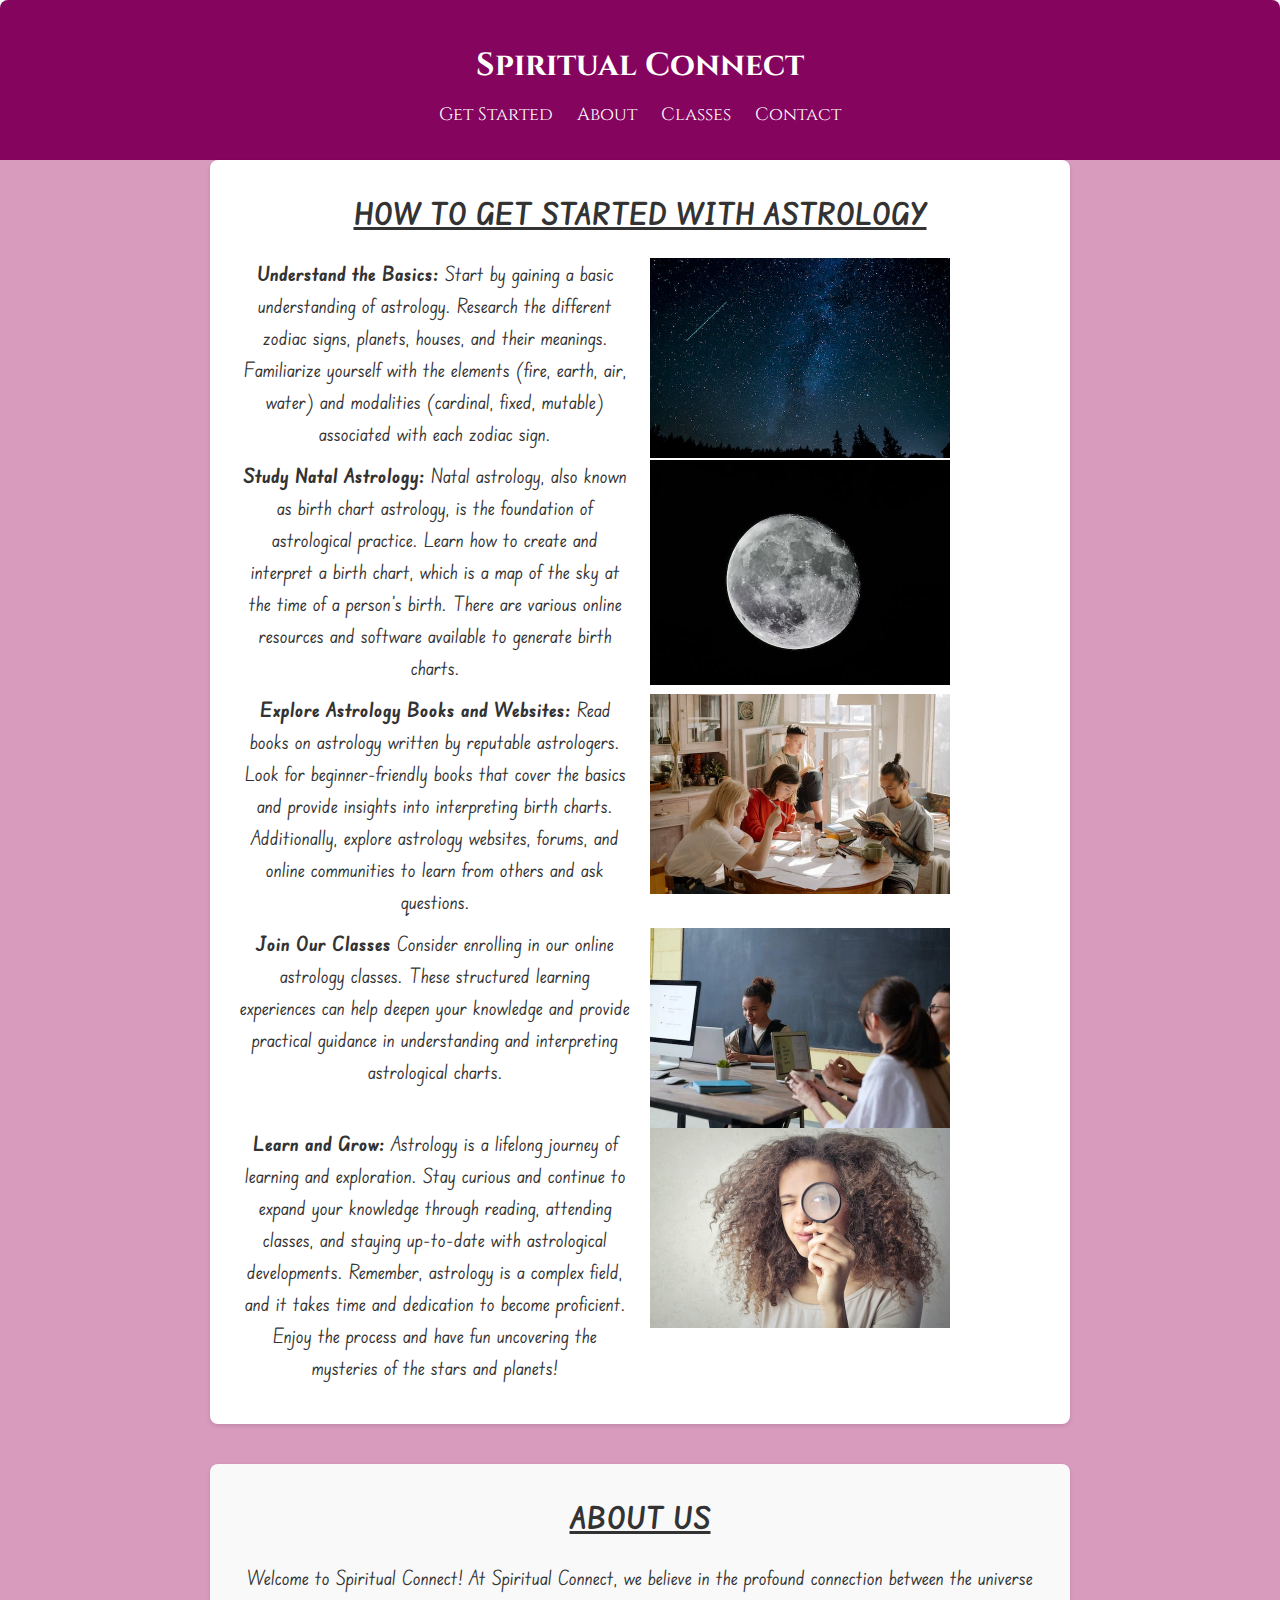
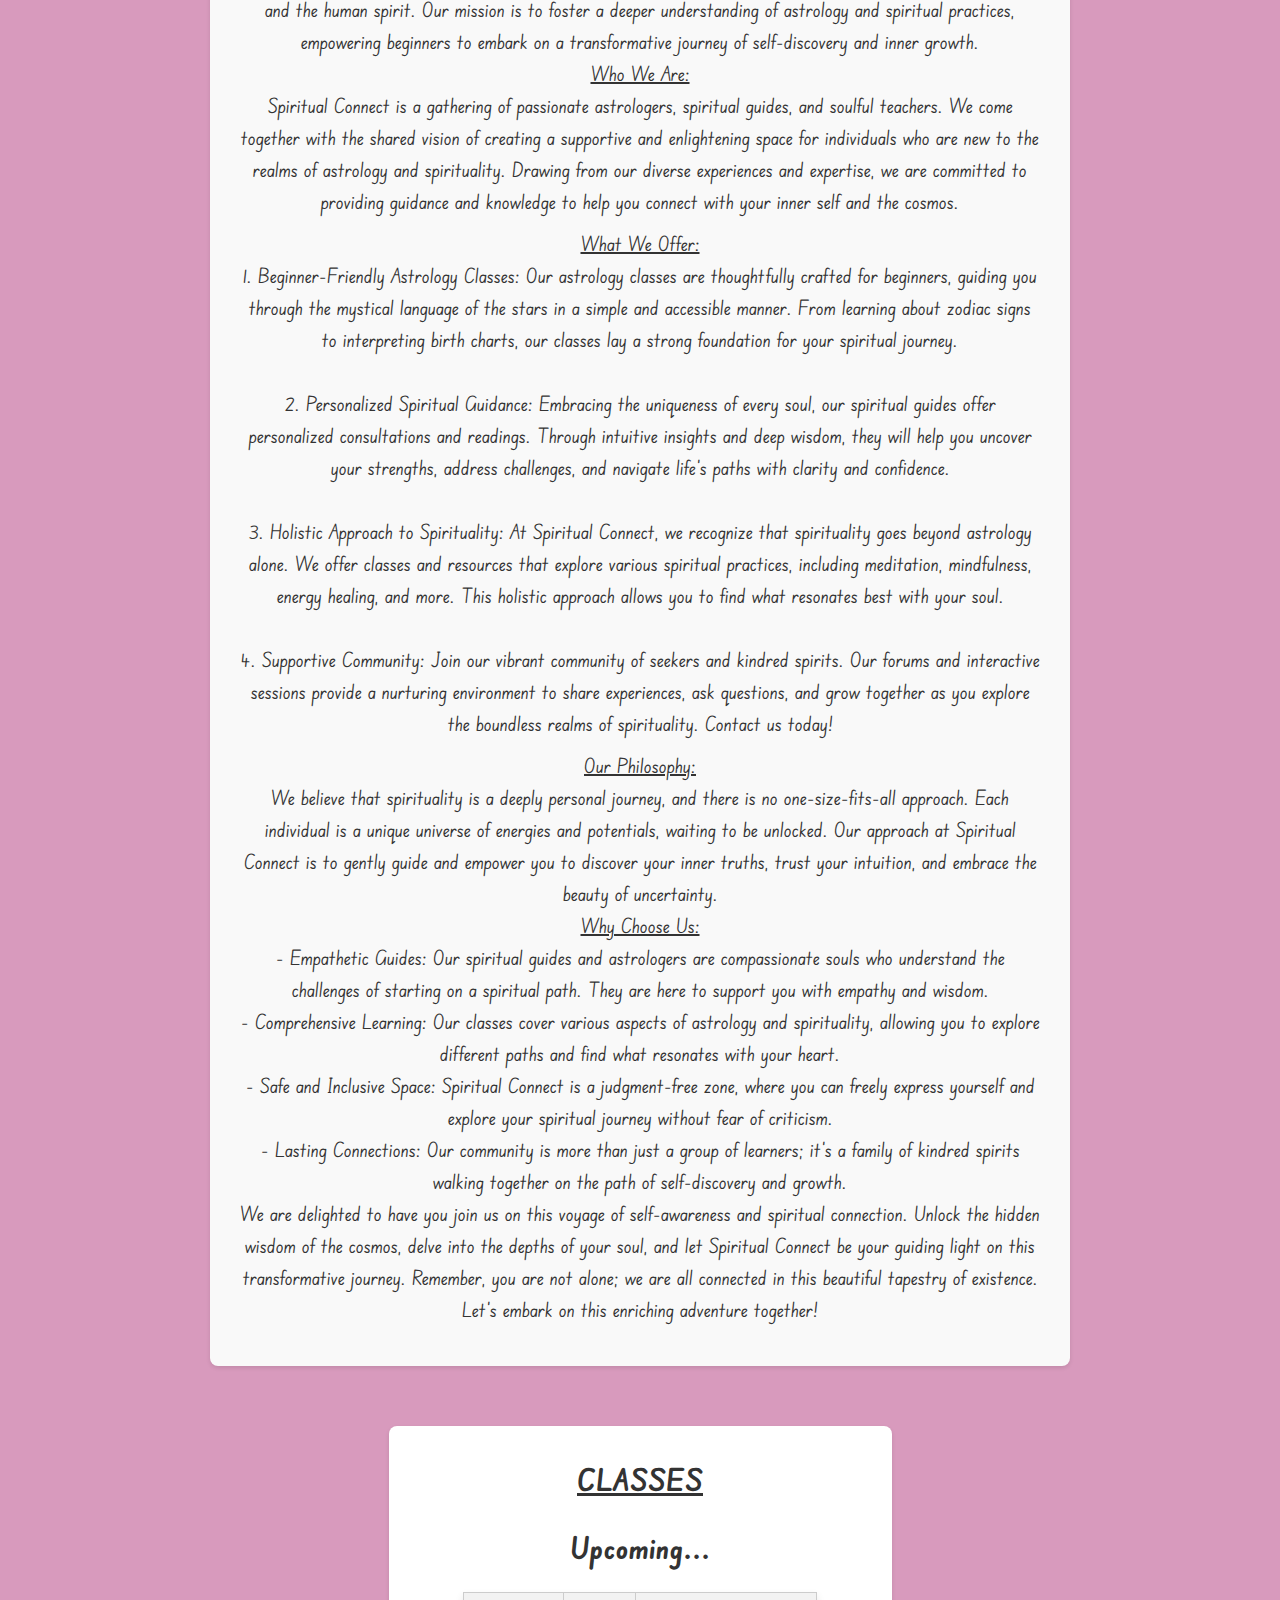
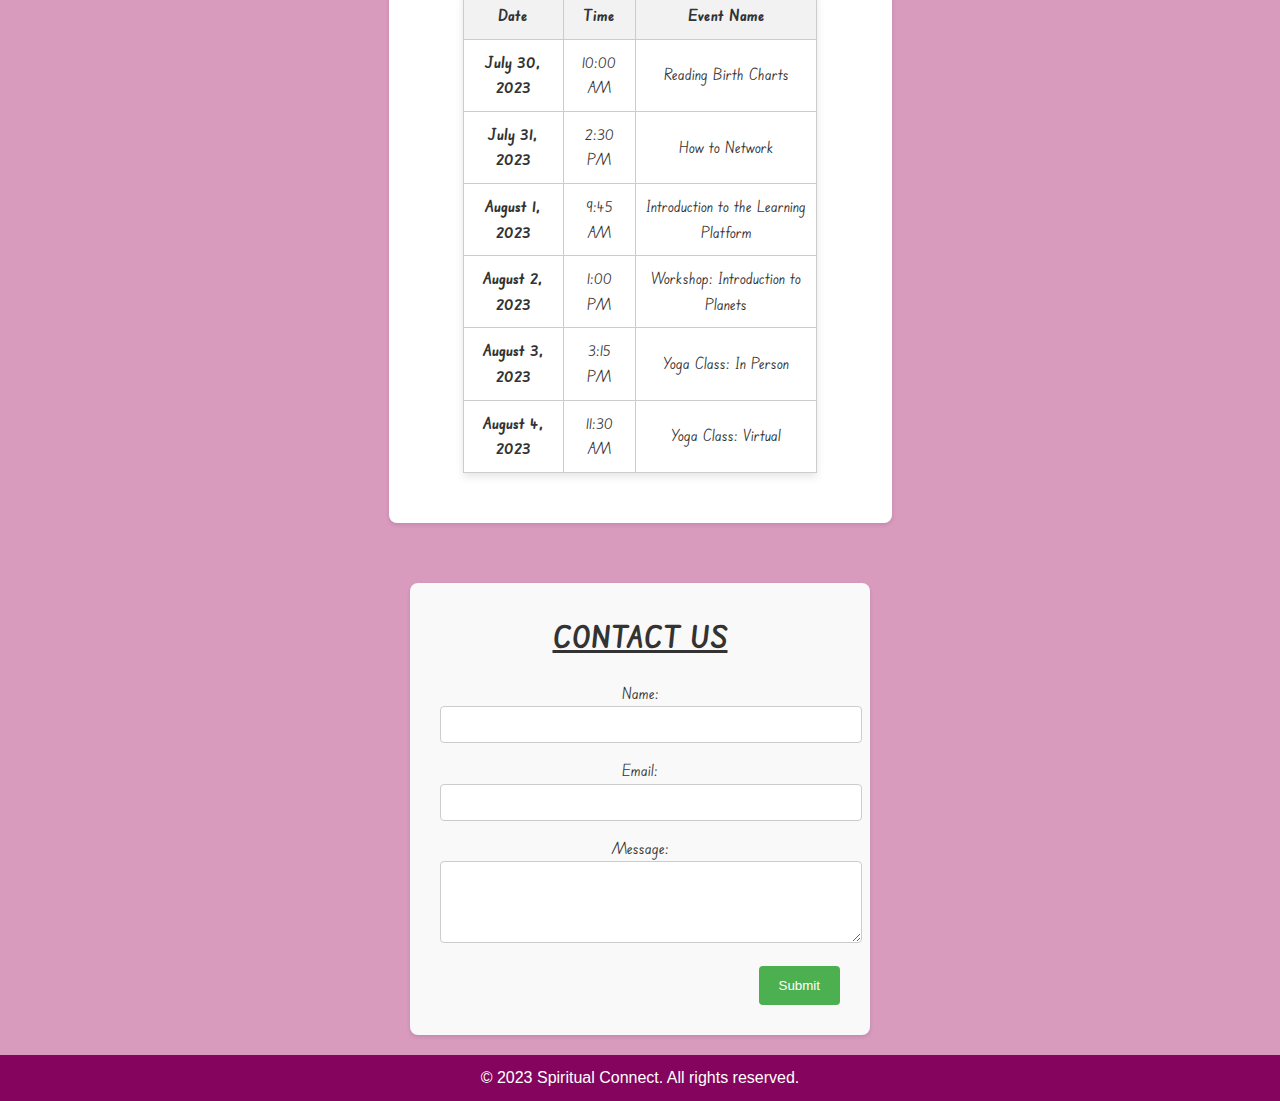
==== commit f40b9cab: "Read me title" ====
--- a/index.html
+++ b/index.html
@@ -44,7 +44,7 @@
                     </p>
                 </div>
                 <div class="image-column">
-                    <img src="assets/images/stars image updated.jpeg" alt="star image">
+                    <img src="assets/images/stars_image_updated.jpeg" alt="star image">
                 </div>
             </div>
 
@@ -123,100 +123,126 @@
             <p>
                 Welcome to Spiritual Connect!
 
-                At Spiritual Connect, we believe in the profound connection between the universe and the human spirit. Our mission is to foster a deeper understanding of astrology and spiritual practices, empowering beginners to embark on a transformative journey of self-discovery and inner growth.
-                <br>
-             <u> Who We Are: </u> 
-             <br>
-                
-                Spiritual Connect is a gathering of passionate astrologers, spiritual guides, and soulful teachers. We come together with the shared vision of creating a supportive and enlightening space for individuals who are new to the realms of astrology and spirituality. Drawing from our diverse experiences and expertise, we are committed to providing guidance and knowledge to help you connect with your inner self and the cosmos.
+                At Spiritual Connect, we believe in the profound connection between the universe and the human spirit.
+                Our mission is to foster a deeper understanding of astrology and spiritual practices, empowering
+                beginners to embark on a transformative journey of self-discovery and inner growth.
+                <br>
+                <u> Who We Are: </u>
+                <br>
+
+                Spiritual Connect is a gathering of passionate astrologers, spiritual guides, and soulful teachers. We
+                come together with the shared vision of creating a supportive and enlightening space for individuals who
+                are new to the realms of astrology and spirituality. Drawing from our diverse experiences and expertise,
+                we are committed to providing guidance and knowledge to help you connect with your inner self and the
+                cosmos.
             </p>
             <p>
-             <u> What We Offer:</u>
-                <br>
-        
-                1. Beginner-Friendly Astrology Classes: Our astrology classes are thoughtfully crafted for beginners, guiding you through the mystical language of the stars in a simple and accessible manner. From learning about zodiac signs to interpreting birth charts, our classes lay a strong foundation for your spiritual journey.
-                <br>
-                <br>
-                2. Personalized Spiritual Guidance: Embracing the uniqueness of every soul, our spiritual guides offer personalized consultations and readings. Through intuitive insights and deep wisdom, they will help you uncover your strengths, address challenges, and navigate life's paths with clarity and confidence.
-                <br>
-                <br>
-                3. Holistic Approach to Spirituality: At Spiritual Connect, we recognize that spirituality goes beyond astrology alone. We offer classes and resources that explore various spiritual practices, including meditation, mindfulness, energy healing, and more. This holistic approach allows you to find what resonates best with your soul.
-                <br>
-                <br>
-                4. Supportive Community: Join our vibrant community of seekers and kindred spirits. Our forums and interactive sessions provide a nurturing environment to share experiences, ask questions, and grow together as you explore the boundless realms of spirituality. Contact us today!
-                
+                <u> What We Offer:</u>
+                <br>
+
+                1. Beginner-Friendly Astrology Classes: Our astrology classes are thoughtfully crafted for beginners,
+                guiding you through the mystical language of the stars in a simple and accessible manner. From learning
+                about zodiac signs to interpreting birth charts, our classes lay a strong foundation for your spiritual
+                journey.
+                <br>
+                <br>
+                2. Personalized Spiritual Guidance: Embracing the uniqueness of every soul, our spiritual guides offer
+                personalized consultations and readings. Through intuitive insights and deep wisdom, they will help you
+                uncover your strengths, address challenges, and navigate life's paths with clarity and confidence.
+                <br>
+                <br>
+                3. Holistic Approach to Spirituality: At Spiritual Connect, we recognize that spirituality goes beyond
+                astrology alone. We offer classes and resources that explore various spiritual practices, including
+                meditation, mindfulness, energy healing, and more. This holistic approach allows you to find what
+                resonates best with your soul.
+                <br>
+                <br>
+                4. Supportive Community: Join our vibrant community of seekers and kindred spirits. Our forums and
+                interactive sessions provide a nurturing environment to share experiences, ask questions, and grow
+                together as you explore the boundless realms of spirituality. Contact us today!
+
             </p>
-              
+
             <p>
-          <u> Our Philosophy: </u>
-            <br>
-                
-                We believe that spirituality is a deeply personal journey, and there is no one-size-fits-all approach. Each individual is a unique universe of energies and potentials, waiting to be unlocked. Our approach at Spiritual Connect is to gently guide and empower you to discover your inner truths, trust your intuition, and embrace the beauty of uncertainty.
-                <br>
-
-            <u>   Why Choose Us: </u> 
-                <br>
-                - Empathetic Guides: Our spiritual guides and astrologers are compassionate souls who understand the challenges of starting on a spiritual path. They are here to support you with empathy and wisdom.
-                <br>
-                - Comprehensive Learning: Our classes cover various aspects of astrology and spirituality, allowing you to explore different paths and find what resonates with your heart.
-                <br>
-                - Safe and Inclusive Space: Spiritual Connect is a judgment-free zone, where you can freely express yourself and explore your spiritual journey without fear of criticism.
-                <br>
-                - Lasting Connections: Our community is more than just a group of learners; it's a family of kindred spirits walking together on the path of self-discovery and growth.
-                <br>
-                We are delighted to have you join us on this voyage of self-awareness and spiritual connection. Unlock the hidden wisdom of the cosmos, delve into the depths of your soul, and let Spiritual Connect be your guiding light on this transformative journey. Remember, you are not alone; we are all connected in this beautiful tapestry of existence. Let's embark on this enriching adventure together!
+                <u> Our Philosophy: </u>
+                <br>
+
+                We believe that spirituality is a deeply personal journey, and there is no one-size-fits-all approach.
+                Each individual is a unique universe of energies and potentials, waiting to be unlocked. Our approach at
+                Spiritual Connect is to gently guide and empower you to discover your inner truths, trust your
+                intuition, and embrace the beauty of uncertainty.
+                <br>
+
+                <u> Why Choose Us: </u>
+                <br>
+                - Empathetic Guides: Our spiritual guides and astrologers are compassionate souls who understand the
+                challenges of starting on a spiritual path. They are here to support you with empathy and wisdom.
+                <br>
+                - Comprehensive Learning: Our classes cover various aspects of astrology and spirituality, allowing you
+                to explore different paths and find what resonates with your heart.
+                <br>
+                - Safe and Inclusive Space: Spiritual Connect is a judgment-free zone, where you can freely express
+                yourself and explore your spiritual journey without fear of criticism.
+                <br>
+                - Lasting Connections: Our community is more than just a group of learners; it's a family of kindred
+                spirits walking together on the path of self-discovery and growth.
+                <br>
+                We are delighted to have you join us on this voyage of self-awareness and spiritual connection. Unlock
+                the hidden wisdom of the cosmos, delve into the depths of your soul, and let Spiritual Connect be your
+                guiding light on this transformative journey. Remember, you are not alone; we are all connected in this
+                beautiful tapestry of existence. Let's embark on this enriching adventure together!
             </p>
-            </p>
-
-        </section>
-
-        
+
+
+        </section>
+
+
 
         <section id="classes">
             <h2> <u> CLASSES </u> </h2>
-            <h1>Upcoming...</h1>
-
-<table>
-    <thead>
-        <tr>
-            <th>Date</th>
-            <th>Time</th>
-            <th>Event Name</th>
-        </tr>
-    </thead>
-    <tbody>
-        <tr>
-            <td>July 30, 2023</td>
-            <td>10:00 AM</td>
-            <td>Reading Birth Charts</td>
-        </tr>
-        <tr>
-            <td>July 31, 2023</td>
-            <td>2:30 PM</td>
-            <td>How to Network</td>
-        </tr>
-        <tr>
-            <td>August 1, 2023</td>
-            <td>9:45 AM</td>
-            <td>Introduction to the Learning Platform</td>
-        </tr>
-        <tr>
-            <td>August 2, 2023</td>
-            <td>1:00 PM</td>
-            <td>Workshop: Introduction to Planets</td>
-        </tr>
-        <tr>
-            <td>August 3, 2023</td>
-            <td>3:15 PM</td>
-            <td> Yoga Class: In Person  </td>
-        </tr>
-        <tr>
-            <td>August 4, 2023</td>
-            <td>11:30 AM</td>
-            <td>Yoga Class: Virtual</td>
-        </tr>
-    </tbody>
-</table>
+            <h2>Upcoming...</h2>
+
+            <table>
+                <thead>
+                    <tr>
+                        <th>Date</th>
+                        <th>Time</th>
+                        <th>Event Name</th>
+                    </tr>
+                </thead>
+                <tbody>
+                    <tr>
+                        <td>July 30, 2023</td>
+                        <td>10:00 AM</td>
+                        <td>Reading Birth Charts</td>
+                    </tr>
+                    <tr>
+                        <td>July 31, 2023</td>
+                        <td>2:30 PM</td>
+                        <td>How to Network</td>
+                    </tr>
+                    <tr>
+                        <td>August 1, 2023</td>
+                        <td>9:45 AM</td>
+                        <td>Introduction to the Learning Platform</td>
+                    </tr>
+                    <tr>
+                        <td>August 2, 2023</td>
+                        <td>1:00 PM</td>
+                        <td>Workshop: Introduction to Planets</td>
+                    </tr>
+                    <tr>
+                        <td>August 3, 2023</td>
+                        <td>3:15 PM</td>
+                        <td> Yoga Class: In Person </td>
+                    </tr>
+                    <tr>
+                        <td>August 4, 2023</td>
+                        <td>11:30 AM</td>
+                        <td>Yoga Class: Virtual</td>
+                    </tr>
+                </tbody>
+            </table>
 
         </section>
 
@@ -226,15 +252,15 @@
             <form action="/submit_contact_form" method="post">
                 <label for="name">Name:</label>
                 <input type="text" id="name" name="name" required>
-            
+
                 <label for="email">Email:</label>
                 <input type="email" id="email" name="email" required>
-            
+
                 <label for="message">Message:</label>
                 <textarea id="message" name="message" rows="4" required></textarea>
-            
+
                 <input type="submit" value="Submit">
-              </form>
+            </form>
 
         </section>
     </main>
@@ -244,7 +270,7 @@
 
 
     <footer>
-    
+
         <p>&copy; 2023 Spiritual Connect. All rights reserved.</p>
     </footer>
 
--- a/assets/css/style.css
+++ b/assets/css/style.css
@@ -249,4 +249,4 @@
     color: #fff;
     padding: 10px;
     text-align: center;
-}+}
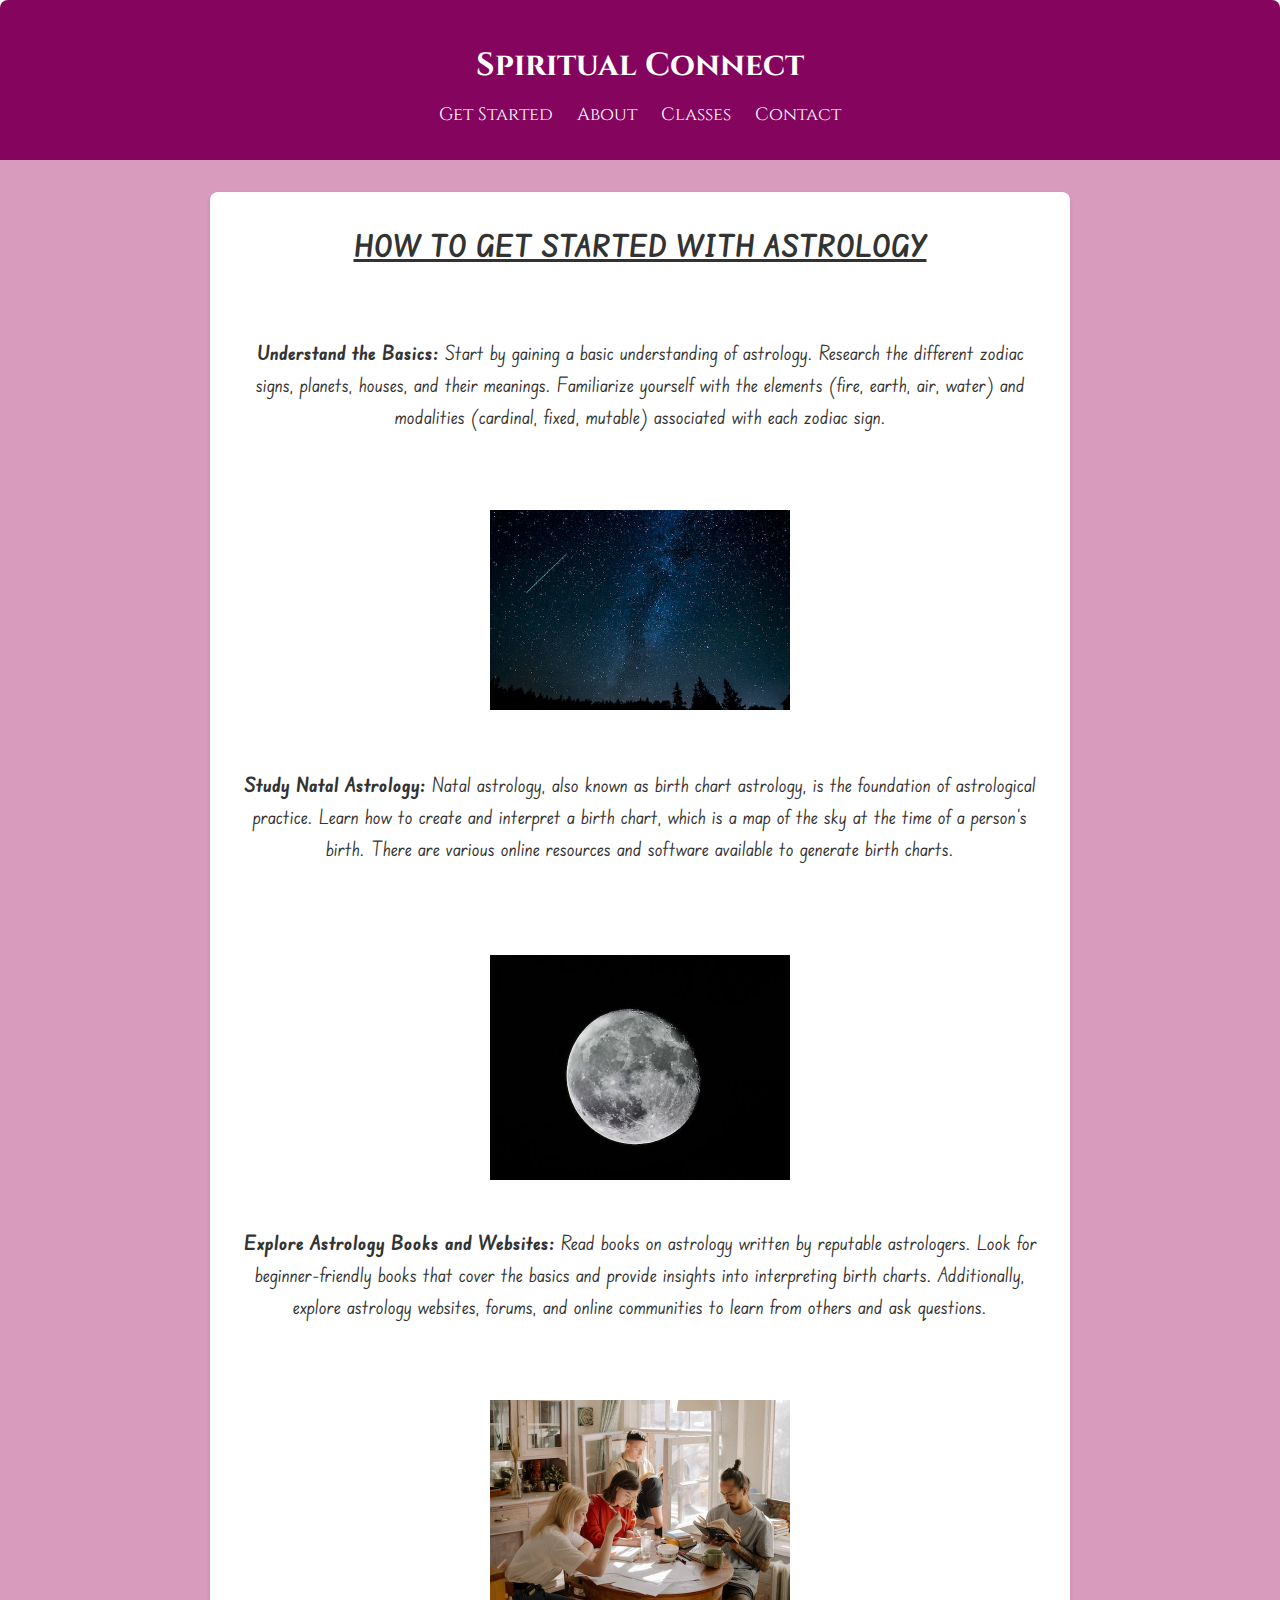
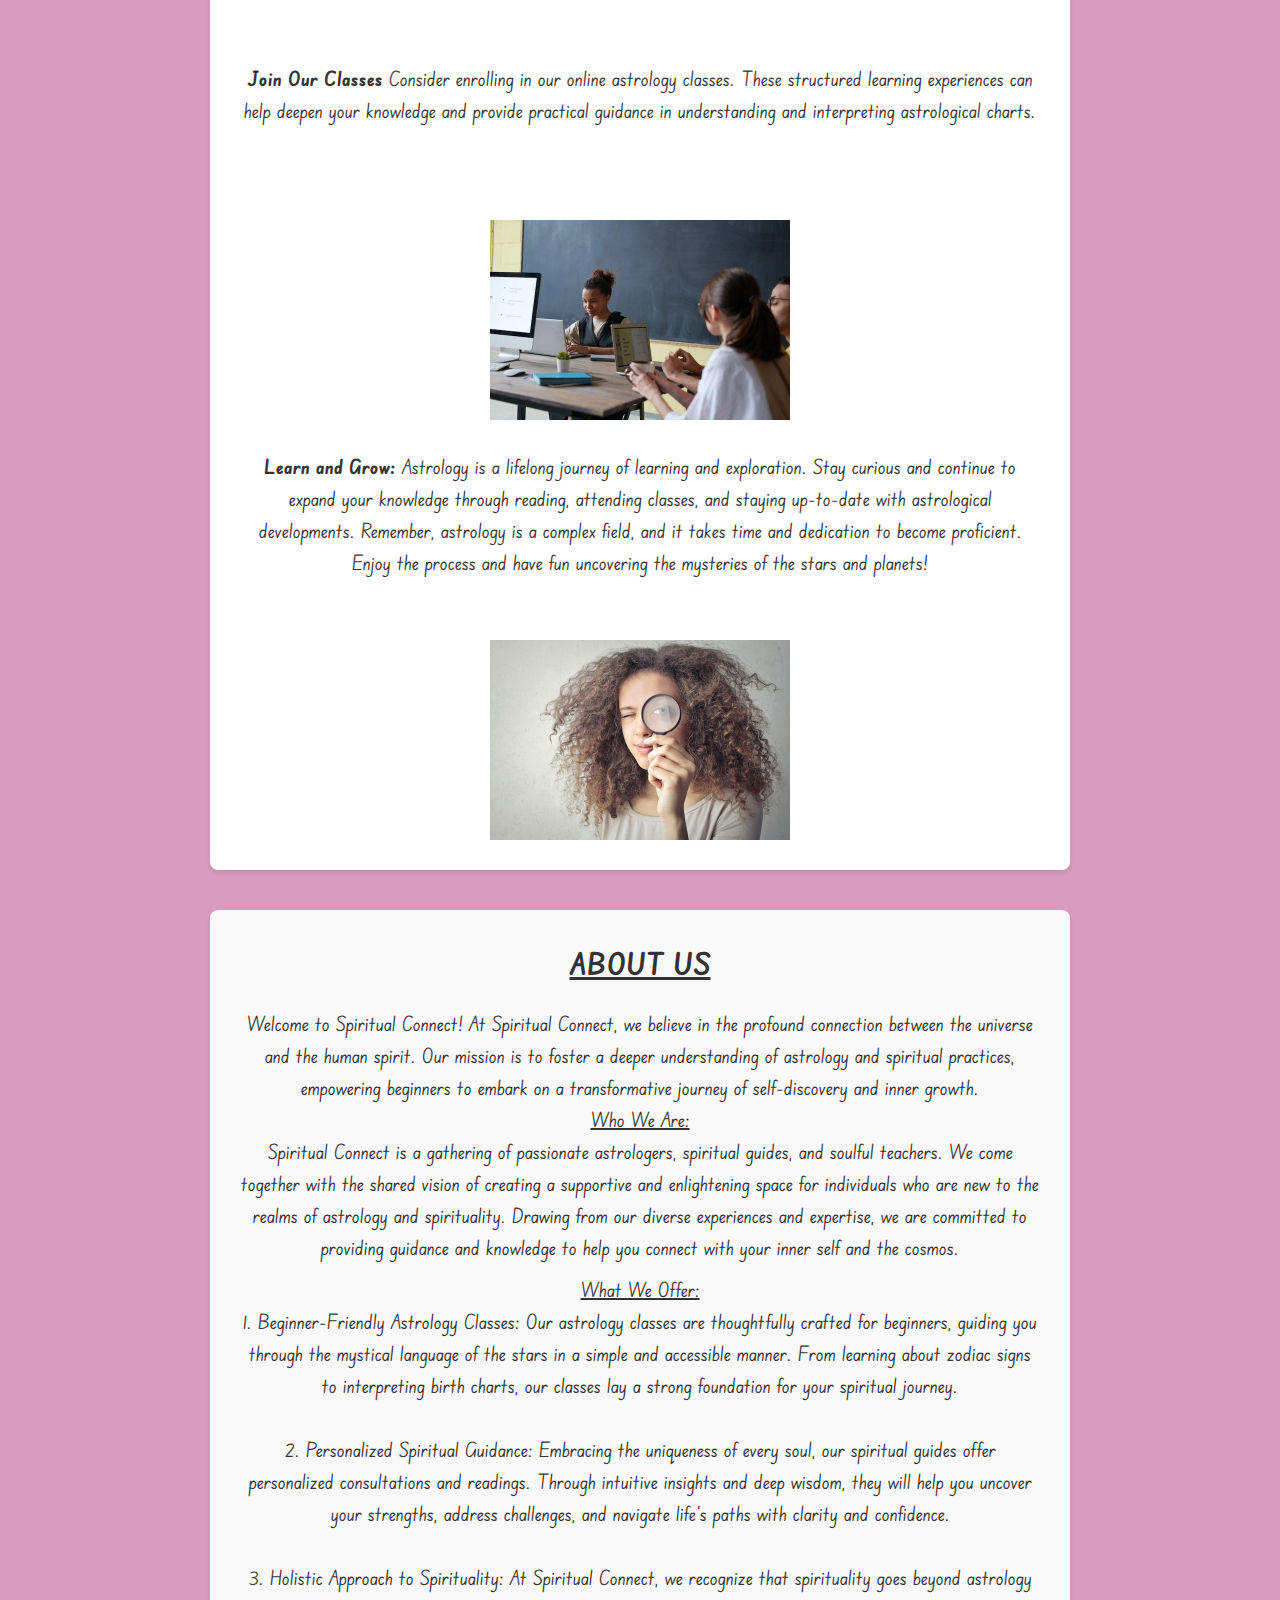
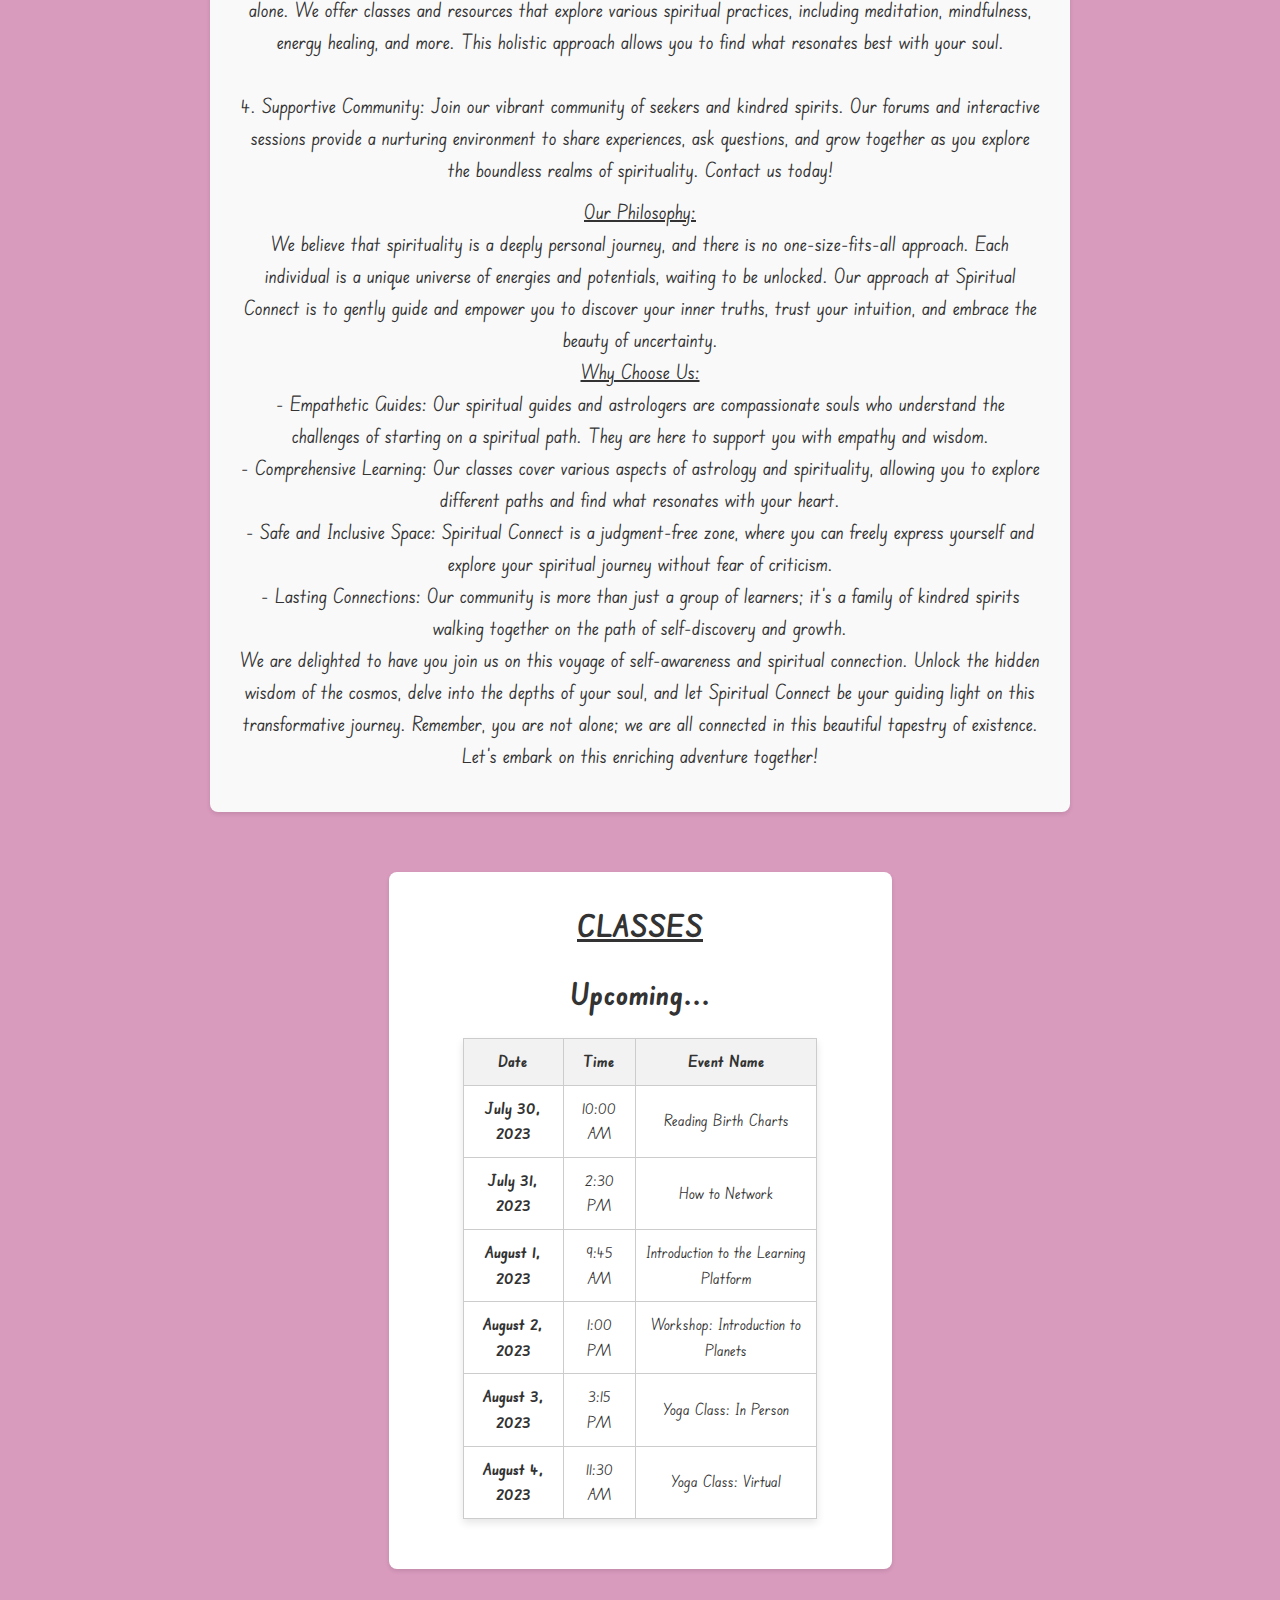
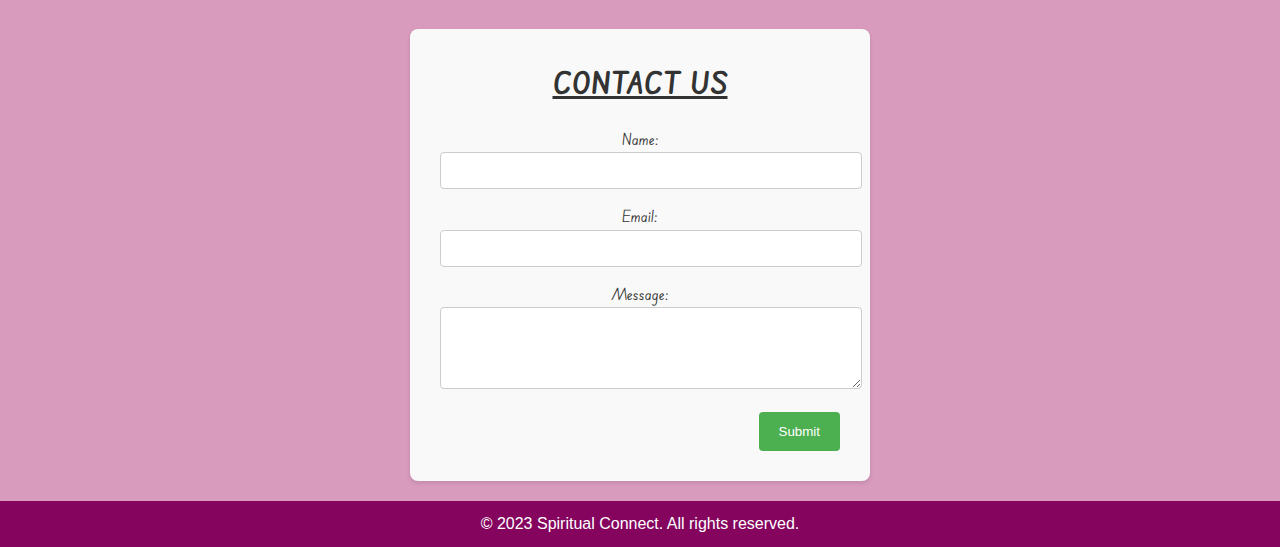
==== commit 111e822b: "add read me images, add response page to form" ====
--- a/index.html
+++ b/index.html
@@ -6,13 +6,14 @@
     <meta charset="UTF-8">
     <meta http-equiv="X-UA-Compatible" content="IE=edge">
     <meta name="viewport" content="width=device-width, initial-scale=1.0">
-    <meta name="description" content="" />
-    <meta name="keywords" content="" />
-    <meta name="author" content="" />
+    <meta name="description"
+        content="The Spiritual Connect website is designed to allow beginners to have an idea of what astrology is and how to find their way around it. " />
+    <meta name="keywords" content="astrology, study, yoga, class" />
+    <meta name="author" content="Melisa Dayicik" />
+
 
     <link rel="stylesheet" href="assets/css/style.css">
     <title> Spiritual Connect</title>
-
 </head>
 
 <body>
@@ -27,9 +28,6 @@
 
         </nav>
     </header>
-
-
-
     <main>
         <section id="get-started">
             <h2><u>HOW TO GET STARTED WITH ASTROLOGY</u></h2>
@@ -44,10 +42,9 @@
                     </p>
                 </div>
                 <div class="image-column">
-                    <img src="assets/images/stars_image_updated.jpeg" alt="star image">
-                </div>
-            </div>
-
+                    <img src="assets/images/stars_image_updated_jpeg" alt="star image">
+                </div>
+            </div>
             <div class="content">
                 <div class="text-column">
                     <p><strong>Study Natal Astrology:</strong>
@@ -59,11 +56,9 @@
                     </p>
                 </div>
                 <div class="image-column">
-                    <img src="assets/images/moon.image.jpeg" alt="moon image">
-                </div>
-            </div>
-
-
+                    <img src="assets/images/moon_image_jpeg" alt="moon image">
+                </div>
+            </div>
 
             <div class="content">
                 <div class="text-column">
@@ -76,7 +71,7 @@
                     </p>
                 </div>
                 <div class="image-column">
-                    <img src="assets/images/learning.jpeg" alt="moon image">
+                    <img src="assets/images/learning_jpeg" alt="moon image">
                 </div>
             </div>
 
@@ -90,7 +85,7 @@
 
                 </div>
                 <div class="image-column">
-                    <img src="assets/images/classroom.webp" alt="classroom">
+                    <img src="assets/images/classroom_webp" alt="classroom">
                 </div>
             </div>
             <div class="content">
@@ -104,18 +99,13 @@
                         Enjoy the process and have fun uncovering the mysteries of the stars and planets!
                     </p>
 
-
-                </div>
-                <div class="image-column">
-                    <img src="assets/images/curious.jpeg" alt="curious person with magnifying glass">
-                </div>
-            </div>
-
-        </section>
-
-
-
-
+                </div>
+                <div class="image-column">
+                    <img src="assets/images/curious_jpeg" alt="curious person with magnifying glass">
+                </div>
+            </div>
+
+        </section>
 
         <!--start of About Section -->
         <section id="about">
@@ -196,8 +186,6 @@
 
         </section>
 
-
-
         <section id="classes">
             <h2> <u> CLASSES </u> </h2>
             <h2>Upcoming...</h2>
@@ -246,10 +234,9 @@
 
         </section>
 
-
         <section id="contact">
             <h2> <u> CONTACT US </u> </h2>
-            <form action="/submit_contact_form" method="post">
+            <form action="response.html" method="GET">
                 <label for="name">Name:</label>
                 <input type="text" id="name" name="name" required>
 
@@ -265,10 +252,6 @@
         </section>
     </main>
 
-
-
-
-
     <footer>
 
         <p>&copy; 2023 Spiritual Connect. All rights reserved.</p>
--- a/assets/css/style.css
+++ b/assets/css/style.css
@@ -75,8 +75,6 @@
     text-decoration: underline;
 }
 
-
-
 /* Center the content within the viewport */
 main {
     display: flex;
@@ -86,6 +84,7 @@
     min-height: 100vh;
     background-color: #d89abd;
     font-family: edu sa beginner;
+    padding-top: 2em;
 
 }
 
@@ -99,8 +98,6 @@
     border-radius: 8px;
 }
 
-
-
 section h2 {
     font-size: 30px;
     margin-bottom: 20px;
@@ -141,22 +138,21 @@
 /* Style for the content container */
 .content {
     display: grid;
-    grid-template-columns: 1fr 1fr;
+    grid-template-rows: 1fr 1fr;
     /* Two equal columns */
     gap: 20px;
     /* Gap between the columns */
-    align-items: flex-start;
+    justify-self: center;
+    align-items: center;
     /* Align items at the top */
-}
-
-
-
-
+    margin: 0 auto;
+}
 
 /* Style for the image column */
 .image-column {
     max-width: 300px;
-    /* Limit the width of the images */
+    align-self: center;
+    margin: 0 auto;
 }
 
 .image-column img {
@@ -167,7 +163,6 @@
 
 /* editing the classes section */
 /* styles.css */
-
 body {
     font-family: Arial, sans-serif;
     background-color: #f9f9f9;
@@ -243,10 +238,21 @@
     background-color: #45a049;
 }
 
-
 footer {
     background-color: #84045e;
     color: #fff;
     padding: 10px;
     text-align: center;
 }
+
+@media screen and (max-width: 597px) {
+    .content {
+        grid-template-rows: 1fr 1fr;
+        grid-template-columns: none;
+        align-items: center;
+    }
+
+    .image-column {
+        margin: 0 auto;
+    }
+}